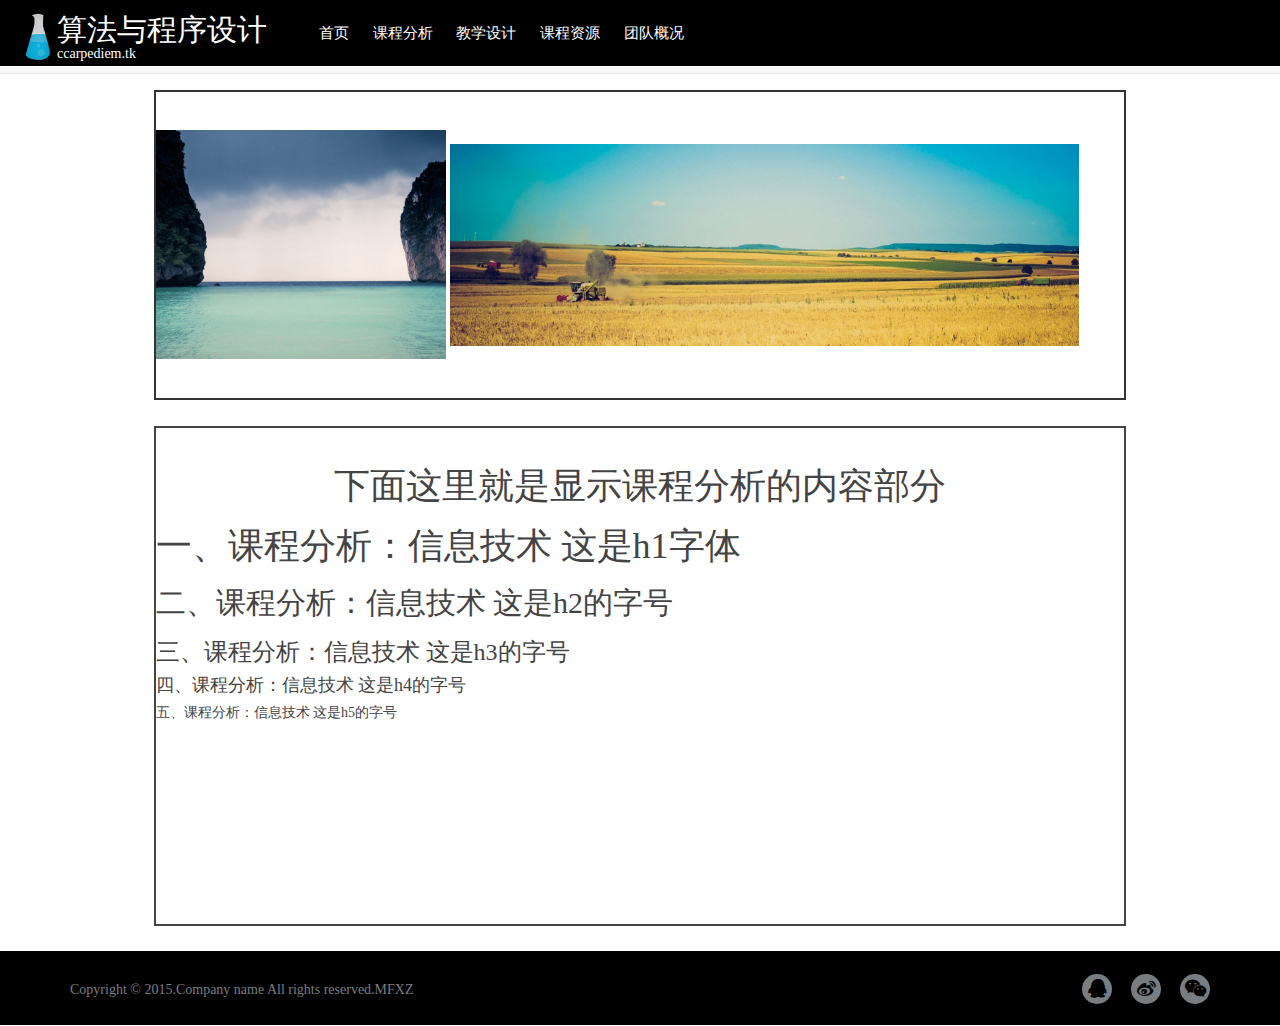
==== course_analysis.html @ 350f5d8d "version 1.2 by seve7en 5.28 add three section,css and js" ====
<!DOCTYPE html>
<html lang="en">
<head>
	<meta charset="UTF-8">
	<meta name="viewport" content="width=device-width, initial-scale=1.0">
    <title>课程分析_满分小组</title>
    <meta name="description" content="" />
    <meta name="author" content="templatemo">
    <!-- Favicon-->
    <link rel="shortcut icon" href="./favicon.png" />		
    <!-- Bootstrap -->
    <link href="css/bootstrap.min.css" rel="stylesheet">
    <!-- Camera -->
    <link href="css/camera.css" rel="stylesheet">
    <!-- Template  -->
    <link href="css/templatemo_style.css" rel="stylesheet">

    <link rel="stylesheet" type="text/css" href="css/alledit.css">

    <link rel="stylesheet" href="font-awesome-4.5.0/css/font-awesome.min.css">
</head>
<body style="width: auto">
    <nav class="navbar navbar-default navbar-fixed-top index_navbar">
    <div id="templatemo_banner_top" class="container_wapper">
        <div class="container">
            <div class="row">
                <div class="col-md-8 index_navbar_logo">
                    <img class="index_navbar_logo_img" src="images/templatemo_logo.png" alt="logo" />
                </div>

                <div class="col-md-8 index_navbar_title">
                    <h2>算法与程序设计</h2>
                    <h5>ccarpediem.tk</h5>
                </div>

                <div onclick=changepage("index.html") class="col-md-8 navbar_section navbar_section_first">   
                    <h4>首页</h4>
                </div>

                <div onclick=changepage("course_analysis.html") class="col-md-8 navbar_section">
                    <h4>课程分析</h4>
                </div>

                <div onclick=changepage("instruction_design.html") class="col-md-8 navbar_section">
                    <h4>教学设计</h4>
                </div>

                <div onclick=changepage("course_resource.html") class="col-md-8 navbar_section">
                    <h4>课程资源</h4>
                </div>

                <div onclick=changepage("course_analysis.html") class="col-md-8 navbar_section">
                    <h4>团队概况</h4>
                </div>

            </div>
        </div>
    </div>
    </nav>

    <div class="course_a_header" style="width:auto;height:auto;margin:7% 12% 2%;border:2px solid">
    	<img src="images/event_03.jpg" style="width:30% ;margin:4% 0">
    	<img src="images/banner_slide_03.jpg" style="width:65%; margin:4% 0">
    </div>

    <div class="course_a_content" style="width:auto;color:#444444;height:500px;margin:2% 12%;border:2px solid">
    	<h1 style="padding-top:2%;text-align:center">下面这里就是显示课程分析的内容部分</h1>
    	<p><h1>一、课程分析：信息技术 这是h1字体</h1></p>
    	<p><h2>二、课程分析：信息技术 这是h2的字号</h2></p>
    	<p><h3>三、课程分析：信息技术 这是h3的字号</h3></p>
    	<p><h4>四、课程分析：信息技术 这是h4的字号</h4></p>
    	<p><h5>五、课程分析：信息技术 这是h5的字号</h5></p>

    </div>


<!--footer-->
    <div id="templatemo_footer" class="container_wapper templatemo_footer_edit">
        <div class="container" style="height: 75px">
            <div class="row" style="height: 75px">
                <div class="col-xs-12" style="height: 75px">
                    <p >Copyright &copy; 2015.Company name All rights reserved.MFXZ</p>
                    <i class="fa fa-wechat fa-lg" style=""></i>
                    <i class="fa fa-weibo fa-lg" style=""></i>
                    <i class="fa fa-qq fa-lg" style=""></i>
                </div>
            </div>
        </div>
    </div>









	<script src="js/jquery.min.js"></script>
    <script src="js/bootstrap.min.js"></script>
    <script src="js/jquery.easing.1.3.js"></script>
    <script src="js/jquery.mobile.customized.min.js"></script>
    <script src="js/camera.min.js"></script>
    <script src="js/jquery.singlePageNav.min.js"></script>
    <script src="js/templatemo_script.js"></script>	
    <script src="js/function.js"></script>
</body>
</html>
---- css/camera.css ----
/**************************
*
*	GENERAL
*
**************************/
.camera_wrap a, .camera_wrap img, 
.camera_wrap ol, .camera_wrap ul, .camera_wrap li,
.camera_wrap table, .camera_wrap tbody, .camera_wrap tfoot, .camera_wrap thead, .camera_wrap tr, .camera_wrap th, .camera_wrap td
.camera_thumbs_wrap a, .camera_thumbs_wrap img, 
.camera_thumbs_wrap ol, .camera_thumbs_wrap ul, .camera_thumbs_wrap li,
.camera_thumbs_wrap table, .camera_thumbs_wrap tbody, .camera_thumbs_wrap tfoot, .camera_thumbs_wrap thead, .camera_thumbs_wrap tr, .camera_thumbs_wrap th, .camera_thumbs_wrap td {
	background: none;
	border: 0;
	font: inherit;
	font-size: 100%;
	margin: 0;
	padding: 0;
	vertical-align: baseline;
	list-style: none
}
.camera_wrap {
	display: none;
	float: left;
	position: relative;
	z-index: 0;
}
.camera_wrap img {
	max-width: none!important;
}
.camera_fakehover {
	height: 100%;
	min-height: 60px;
	position: relative;
	width: 100%;
	z-index: 1;
}
.camera_wrap {
	width: 100%;
}
.camera_src {
	display: none;
}
.cameraCont, .cameraContents {
	height: 100%;
	position: relative;
	width: 100%;
	z-index: 1;
}
.cameraSlide {
	bottom: 0;
	left: 0;
	position: absolute;
	right: 0;
	top: 0;
	width: 100%;
}
.cameraContent {
	bottom: 0;
	display: none;
	left: 0;
	position: absolute;
	right: 0;
	top: 0;
	width: 100%;
}
.camera_target {
	bottom: 0;
	height: 100%;
	left: 0;
	overflow: hidden;
	position: absolute;
	right: 0;
	text-align: left;
	top: 0;
	width: 100%;
	z-index: 0;
}
.camera_overlayer {
	bottom: 0;
	height: 100%;
	left: 0;
	overflow: hidden;
	position: absolute;
	right: 0;
	top: 0;
	width: 100%;
	z-index: 0;
}
.camera_target_content {
	bottom: 0;
	left: 0;
	overflow: hidden;
	position: absolute;
	right: 0;
	top: 0;
	z-index: 2;
}
.camera_target_content .camera_link {
    background: url(../images/blank.gif);
	display: block;
	height: 100%;
	text-decoration: none;
}
.camera_loader {
    background: #fff url(../images/camera-loader.gif) no-repeat center;
	background: rgba(255, 255, 255, 0.9) url(../images/camera-loader.gif) no-repeat center;
	border: 1px solid #ffffff;
	-webkit-border-radius: 18px;
	-moz-border-radius: 18px;
	border-radius: 18px;
	height: 36px;
	left: 50%;
	overflow: hidden;
	position: absolute;
	margin: -18px 0 0 -18px;
	top: 50%;
	width: 36px;
	z-index: 3;
}
.camera_bar {
	bottom: 0;
	left: 0;
	overflow: hidden;
	position: absolute;
	right: 0;
	top: 0;
	z-index: 3;
}
.camera_thumbs_wrap.camera_left .camera_bar, .camera_thumbs_wrap.camera_right .camera_bar {
	height: 100%;
	position: absolute;
	width: auto;
}
.camera_thumbs_wrap.camera_bottom .camera_bar, .camera_thumbs_wrap.camera_top .camera_bar {
	height: auto;
	position: absolute;
	width: 100%;
}
.camera_nav_cont {
	height: 65px;
	overflow: hidden;
	position: absolute;
	right: 9px;
	top: 15px;
	width: 120px;
	z-index: 4;
}
.camera_caption {
	bottom: 0;
	display: block;
	position: absolute;
	width: 100%;
}
.camera_caption > div {
	padding: 10px 20px;
}
.camerarelative {
	overflow: hidden;
	position: relative;
}
.imgFake {
	cursor: pointer;
}
.camera_prevThumbs {
	bottom: 4px;
	cursor: pointer;
	left: 0;
	position: absolute;
	top: 4px;
	visibility: hidden;
	width: 30px;
	z-index: 10;
}
.camera_prevThumbs div {
	background: url(../images/camera_skins.png) no-repeat -160px 0;
	display: block;
	height: 40px;
	margin-top: -20px;
	position: absolute;
	top: 50%;
	width: 30px;
}
.camera_nextThumbs {
	bottom: 4px;
	cursor: pointer;
	position: absolute;
	right: 0;
	top: 4px;
	visibility: hidden;
	width: 30px;
	z-index: 10;
}
.camera_nextThumbs div {
	background: url(../images/camera_skins.png) no-repeat -190px 0;
	display: block;
	height: 40px;
	margin-top: -20px;
	position: absolute;
	top: 50%;
	width: 30px;
}
.camera_command_wrap .hideNav {
	display: none;
}
.camera_command_wrap {
	left: 0;
	position: relative;
	right:0;
	z-index: 4;
}
.camera_wrap .camera_pag .camera_pag_ul {
	list-style: none;
	margin: 0;
	padding: 0;
	text-align: right;
}
.camera_wrap .camera_pag .camera_pag_ul li {
	-webkit-border-radius: 8px;
	-moz-border-radius: 8px;
	border-radius: 8px;
	cursor: pointer;
	display: inline-block;
	height: 16px;
	margin: 20px 5px;
	position: relative;
	text-align: left;
	text-indent: -9999px;
	width: 16px;
}
.camera_commands_emboss .camera_pag .camera_pag_ul li {
	-moz-box-shadow:
		0px 1px 0px rgba(255,255,255,1),
		inset 0px 1px 1px rgba(0,0,0,0.2);
	-webkit-box-shadow:
		0px 1px 0px rgba(255,255,255,1),
		inset 0px 1px 1px rgba(0,0,0,0.2);
	box-shadow:
		0px 1px 0px rgba(255,255,255,1),
		inset 0px 1px 1px rgba(0,0,0,0.2);
}
.camera_wrap .camera_pag .camera_pag_ul li > span {
	-webkit-border-radius: 5px;
	-moz-border-radius: 5px;
	border-radius: 5px;
	height: 8px;
	left: 4px;
	overflow: hidden;
	position: absolute;
	top: 4px;
	width: 8px;
}
.camera_commands_emboss .camera_pag .camera_pag_ul li:hover > span {
	-moz-box-shadow:
		0px 1px 0px rgba(255,255,255,1),
		inset 0px 1px 1px rgba(0,0,0,0.2);
	-webkit-box-shadow:
		0px 1px 0px rgba(255,255,255,1),
		inset 0px 1px 1px rgba(0,0,0,0.2);
	box-shadow:
		0px 1px 0px rgba(255,255,255,1),
		inset 0px 1px 1px rgba(0,0,0,0.2);
}
.camera_wrap .camera_pag .camera_pag_ul li.cameracurrent > span {
	-moz-box-shadow: 0;
	-webkit-box-shadow: 0;
	box-shadow: 0;
}
.camera_pag_ul li img {
	display: none;
	position: absolute;
}
.camera_pag_ul .thumb_arrow {
    border-left: 4px solid transparent;
    border-right: 4px solid transparent;
    border-top: 4px solid;
	top: 0;
	left: 50%;
	margin-left: -4px;
	position: absolute;
}
.camera_prev, .camera_next, .camera_commands {
	cursor: pointer;
	height: 40px;
	margin-top: -20px;
	position: absolute;
	top: 50%;
	width: 40px;
	z-index: 2;
}
.camera_prev {
	left: 0;
}
.camera_prev > span {
	background: url(../images/camera_skins.png) no-repeat 0 0;
	display: block;
	height: 40px;
	width: 40px;
}
.camera_next {
	right: 0;
}
.camera_next > span {
	background: url(../images/camera_skins.png) no-repeat -40px 0;
	display: block;
	height: 40px;
	width: 40px;
}
.camera_commands {
	right: 41px;
}
.camera_commands > .camera_play {
	background: url(../images/camera_skins.png) no-repeat -80px 0;
	height: 40px;
	width: 40px;
}
.camera_commands > .camera_stop {
	background: url(../images/camera_skins.png) no-repeat -120px 0;
	display: block;
	height: 40px;
	width: 40px;
}
.camera_wrap .camera_pag .camera_pag_ul li {
	-webkit-border-radius: 8px;
	-moz-border-radius: 8px;
	border-radius: 8px;
	cursor: pointer;
	display: inline-block;
	height: 16px;
	margin: 20px 5px;
	position: relative;
	text-indent: -9999px;
	width: 16px;
}
.camera_thumbs_cont {
	-webkit-border-bottom-right-radius: 4px;
	-webkit-border-bottom-left-radius: 4px;
	-moz-border-radius-bottomright: 4px;
	-moz-border-radius-bottomleft: 4px;
	border-bottom-right-radius: 4px;
	border-bottom-left-radius: 4px;
	overflow: hidden;
	position: relative;
	width: 100%;
}
.camera_commands_emboss .camera_thumbs_cont {
	-moz-box-shadow:
		0px 1px 0px rgba(255,255,255,1),
		inset 0px 1px 1px rgba(0,0,0,0.2);
	-webkit-box-shadow:
		0px 1px 0px rgba(255,255,255,1),
		inset 0px 1px 1px rgba(0,0,0,0.2);
	box-shadow:
		0px 1px 0px rgba(255,255,255,1),
		inset 0px 1px 1px rgba(0,0,0,0.2);
}
.camera_thumbs_cont > div {
	float: left;
	width: 100%;
}
.camera_thumbs_cont ul {
	overflow: hidden;
	padding: 3px 4px 8px;
	position: relative;
	text-align: center;
}
.camera_thumbs_cont ul li {
	display: inline;
	padding: 0 4px;
}
.camera_thumbs_cont ul li > img {
	border: 1px solid;
	cursor: pointer;
	margin-top: 5px;
	vertical-align:bottom;
}
.camera_clear {
	display: block;
	clear: both;
}
.showIt {
	display: none;
}
.camera_clear {
	clear: both;
	display: block;
	height: 1px;
	margin: -1px 0 25px;
	position: relative;
}
/**************************
*
*	COLORS & SKINS
*
**************************/
.pattern_1 .camera_overlayer {
	background: url(../images/patterns/overlay1.png) repeat;
}
.pattern_2 .camera_overlayer {
	background: url(../images/patterns/overlay2.png) repeat;
}
.pattern_3 .camera_overlayer {
	background: url(../images/patterns/overlay3.png) repeat;
}
.pattern_4 .camera_overlayer {
	background: url(../images/patterns/overlay4.png) repeat;
}
.pattern_5 .camera_overlayer {
	background: url(../images/patterns/overlay5.png) repeat;
}
.pattern_6 .camera_overlayer {
	background: url(../images/patterns/overlay6.png) repeat;
}
.pattern_7 .camera_overlayer {
	background: url(../images/patterns/overlay7.png) repeat;
}
.pattern_8 .camera_overlayer {
	background: url(../images/patterns/overlay8.png) repeat;
}
.pattern_9 .camera_overlayer {
	background: url(../images/patterns/overlay9.png) repeat;
}
.pattern_10 .camera_overlayer {
	background: url(../images/patterns/overlay10.png) repeat;
}
.camera_caption {
	color: #fff;
}
.camera_caption > div {
	background: #000;
	background: rgba(0, 0, 0, 0.8);
}
.camera_wrap .camera_pag .camera_pag_ul li {
	background: #b7b7b7;
}
.camera_wrap .camera_pag .camera_pag_ul li:hover > span {
	background: #b7b7b7;
}
.camera_wrap .camera_pag .camera_pag_ul li.cameracurrent > span {
	background: #434648;
}
.camera_pag_ul li img {
	border: 4px solid #e6e6e6;
	-moz-box-shadow: 0px 3px 6px rgba(0,0,0,.5);
	-webkit-box-shadow: 0px 3px 6px rgba(0,0,0,.5);
	box-shadow: 0px 3px 6px rgba(0,0,0,.5);
}
.camera_pag_ul .thumb_arrow {
    border-top-color: #e6e6e6;
}
.camera_prevThumbs, .camera_nextThumbs, .camera_prev, .camera_next, .camera_commands, .camera_thumbs_cont {
	background: #d8d8d8;
	background: rgba(216, 216, 216, 0.85);
}
.camera_wrap .camera_pag .camera_pag_ul li {
	background: #b7b7b7;
}
.camera_thumbs_cont ul li > img {
	border-color: 1px solid #000;
}
/*AMBER SKIN*/
.camera_amber_skin .camera_prevThumbs div {
	background-position: -160px -160px;
}
.camera_amber_skin .camera_nextThumbs div {
	background-position: -190px -160px;
}
.camera_amber_skin .camera_prev > span {
	background-position: 0 -160px;
}
.camera_amber_skin .camera_next > span {
	background-position: -40px -160px;
}
.camera_amber_skin .camera_commands > .camera_play {
	background-position: -80px -160px;
}
.camera_amber_skin .camera_commands > .camera_stop {
	background-position: -120px -160px;
}
/*ASH SKIN*/
.camera_ash_skin .camera_prevThumbs div {
	background-position: -160px -200px;
}
.camera_ash_skin .camera_nextThumbs div {
	background-position: -190px -200px;
}
.camera_ash_skin .camera_prev > span {
	background-position: 0 -200px;
}
.camera_ash_skin .camera_next > span {
	background-position: -40px -200px;
}
.camera_ash_skin .camera_commands > .camera_play {
	background-position: -80px -200px;
}
.camera_ash_skin .camera_commands > .camera_stop {
	background-position: -120px -200px;
}
/*AZURE SKIN*/
.camera_azure_skin .camera_prevThumbs div {
	background-position: -160px -240px;
}
.camera_azure_skin .camera_nextThumbs div {
	background-position: -190px -240px;
}
.camera_azure_skin .camera_prev > span {
	background-position: 0 -240px;
}
.camera_azure_skin .camera_next > span {
	background-position: -40px -240px;
}
.camera_azure_skin .camera_commands > .camera_play {
	background-position: -80px -240px;
}
.camera_azure_skin .camera_commands > .camera_stop {
	background-position: -120px -240px;
}
/*BEIGE SKIN*/
.camera_beige_skin .camera_prevThumbs div {
	background-position: -160px -120px;
}
.camera_beige_skin .camera_nextThumbs div {
	background-position: -190px -120px;
}
.camera_beige_skin .camera_prev > span {
	background-position: 0 -120px;
}
.camera_beige_skin .camera_next > span {
	background-position: -40px -120px;
}
.camera_beige_skin .camera_commands > .camera_play {
	background-position: -80px -120px;
}
.camera_beige_skin .camera_commands > .camera_stop {
	background-position: -120px -120px;
}
/*BLACK SKIN*/
.camera_black_skin .camera_prevThumbs div {
	background-position: -160px -40px;
}
.camera_black_skin .camera_nextThumbs div {
	background-position: -190px -40px;
}
.camera_black_skin .camera_prev > span {
	background-position: 0 -40px;
}
.camera_black_skin .camera_next > span {
	background-position: -40px -40px;
}
.camera_black_skin .camera_commands > .camera_play {
	background-position: -80px -40px;
}
.camera_black_skin .camera_commands > .camera_stop {
	background-position: -120px -40px;
}
/*BLUE SKIN*/
.camera_blue_skin .camera_prevThumbs div {
	background-position: -160px -280px;
}
.camera_blue_skin .camera_nextThumbs div {
	background-position: -190px -280px;
}
.camera_blue_skin .camera_prev > span {
	background-position: 0 -280px;
}
.camera_blue_skin .camera_next > span {
	background-position: -40px -280px;
}
.camera_blue_skin .camera_commands > .camera_play {
	background-position: -80px -280px;
}
.camera_blue_skin .camera_commands > .camera_stop {
	background-position: -120px -280px;
}
/*BROWN SKIN*/
.camera_brown_skin .camera_prevThumbs div {
	background-position: -160px -320px;
}
.camera_brown_skin .camera_nextThumbs div {
	background-position: -190px -320px;
}
.camera_brown_skin .camera_prev > span {
	background-position: 0 -320px;
}
.camera_brown_skin .camera_next > span {
	background-position: -40px -320px;
}
.camera_brown_skin .camera_commands > .camera_play {
	background-position: -80px -320px;
}
.camera_brown_skin .camera_commands > .camera_stop {
	background-position: -120px -320px;
}
/*BURGUNDY SKIN*/
.camera_burgundy_skin .camera_prevThumbs div {
	background-position: -160px -360px;
}
.camera_burgundy_skin .camera_nextThumbs div {
	background-position: -190px -360px;
}
.camera_burgundy_skin .camera_prev > span {
	background-position: 0 -360px;
}
.camera_burgundy_skin .camera_next > span {
	background-position: -40px -360px;
}
.camera_burgundy_skin .camera_commands > .camera_play {
	background-position: -80px -360px;
}
.camera_burgundy_skin .camera_commands > .camera_stop {
	background-position: -120px -360px;
}
/*CHARCOAL SKIN*/
.camera_charcoal_skin .camera_prevThumbs div {
	background-position: -160px -400px;
}
.camera_charcoal_skin .camera_nextThumbs div {
	background-position: -190px -400px;
}
.camera_charcoal_skin .camera_prev > span {
	background-position: 0 -400px;
}
.camera_charcoal_skin .camera_next > span {
	background-position: -40px -400px;
}
.camera_charcoal_skin .camera_commands > .camera_play {
	background-position: -80px -400px;
}
.camera_charcoal_skin .camera_commands > .camera_stop {
	background-position: -120px -400px;
}
/*CHOCOLATE SKIN*/
.camera_chocolate_skin .camera_prevThumbs div {
	background-position: -160px -440px;
}
.camera_chocolate_skin .camera_nextThumbs div {
	background-position: -190px -440px;
}
.camera_chocolate_skin .camera_prev > span {
	background-position: 0 -440px;
}
.camera_chocolate_skin .camera_next > span {
	background-position: -40px -440px;
}
.camera_chocolate_skin .camera_commands > .camera_play {
	background-position: -80px -440px;
}
.camera_chocolate_skin .camera_commands > .camera_stop {
	background-position: -120px -440px	;
}
/*COFFEE SKIN*/
.camera_coffee_skin .camera_prevThumbs div {
	background-position: -160px -480px;
}
.camera_coffee_skin .camera_nextThumbs div {
	background-position: -190px -480px;
}
.camera_coffee_skin .camera_prev > span {
	background-position: 0 -480px;
}
.camera_coffee_skin .camera_next > span {
	background-position: -40px -480px;
}
.camera_coffee_skin .camera_commands > .camera_play {
	background-position: -80px -480px;
}
.camera_coffee_skin .camera_commands > .camera_stop {
	background-position: -120px -480px	;
}
/*CYAN SKIN*/
.camera_cyan_skin .camera_prevThumbs div {
	background-position: -160px -520px;
}
.camera_cyan_skin .camera_nextThumbs div {
	background-position: -190px -520px;
}
.camera_cyan_skin .camera_prev > span {
	background-position: 0 -520px;
}
.camera_cyan_skin .camera_next > span {
	background-position: -40px -520px;
}
.camera_cyan_skin .camera_commands > .camera_play {
	background-position: -80px -520px;
}
.camera_cyan_skin .camera_commands > .camera_stop {
	background-position: -120px -520px	;
}
/*FUCHSIA SKIN*/
.camera_fuchsia_skin .camera_prevThumbs div {
	background-position: -160px -560px;
}
.camera_fuchsia_skin .camera_nextThumbs div {
	background-position: -190px -560px;
}
.camera_fuchsia_skin .camera_prev > span {
	background-position: 0 -560px;
}
.camera_fuchsia_skin .camera_next > span {
	background-position: -40px -560px;
}
.camera_fuchsia_skin .camera_commands > .camera_play {
	background-position: -80px -560px;
}
.camera_fuchsia_skin .camera_commands > .camera_stop {
	background-position: -120px -560px	;
}
/*GOLD SKIN*/
.camera_gold_skin .camera_prevThumbs div {
	background-position: -160px -600px;
}
.camera_gold_skin .camera_nextThumbs div {
	background-position: -190px -600px;
}
.camera_gold_skin .camera_prev > span {
	background-position: 0 -600px;
}
.camera_gold_skin .camera_next > span {
	background-position: -40px -600px;
}
.camera_gold_skin .camera_commands > .camera_play {
	background-position: -80px -600px;
}
.camera_gold_skin .camera_commands > .camera_stop {
	background-position: -120px -600px	;
}
/*GREEN SKIN*/
.camera_green_skin .camera_prevThumbs div {
	background-position: -160px -640px;
}
.camera_green_skin .camera_nextThumbs div {
	background-position: -190px -640px;
}
.camera_green_skin .camera_prev > span {
	background-position: 0 -640px;
}
.camera_green_skin .camera_next > span {
	background-position: -40px -640px;
}
.camera_green_skin .camera_commands > .camera_play {
	background-position: -80px -640px;
}
.camera_green_skin .camera_commands > .camera_stop {
	background-position: -120px -640px	;
}
/*GREY SKIN*/
.camera_grey_skin .camera_prevThumbs div {
	background-position: -160px -680px;
}
.camera_grey_skin .camera_nextThumbs div {
	background-position: -190px -680px;
}
.camera_grey_skin .camera_prev > span {
	background-position: 0 -680px;
}
.camera_grey_skin .camera_next > span {
	background-position: -40px -680px;
}
.camera_grey_skin .camera_commands > .camera_play {
	background-position: -80px -680px;
}
.camera_grey_skin .camera_commands > .camera_stop {
	background-position: -120px -680px	;
}
/*INDIGO SKIN*/
.camera_indigo_skin .camera_prevThumbs div {
	background-position: -160px -720px;
}
.camera_indigo_skin .camera_nextThumbs div {
	background-position: -190px -720px;
}
.camera_indigo_skin .camera_prev > span {
	background-position: 0 -720px;
}
.camera_indigo_skin .camera_next > span {
	background-position: -40px -720px;
}
.camera_indigo_skin .camera_commands > .camera_play {
	background-position: -80px -720px;
}
.camera_indigo_skin .camera_commands > .camera_stop {
	background-position: -120px -720px	;
}
/*KHAKI SKIN*/
.camera_khaki_skin .camera_prevThumbs div {
	background-position: -160px -760px;
}
.camera_khaki_skin .camera_nextThumbs div {
	background-position: -190px -760px;
}
.camera_khaki_skin .camera_prev > span {
	background-position: 0 -760px;
}
.camera_khaki_skin .camera_next > span {
	background-position: -40px -760px;
}
.camera_khaki_skin .camera_commands > .camera_play {
	background-position: -80px -760px;
}
.camera_khaki_skin .camera_commands > .camera_stop {
	background-position: -120px -760px	;
}
/*LIME SKIN*/
.camera_lime_skin .camera_prevThumbs div {
	background-position: -160px -800px;
}
.camera_lime_skin .camera_nextThumbs div {
	background-position: -190px -800px;
}
.camera_lime_skin .camera_prev > span {
	background-position: 0 -800px;
}
.camera_lime_skin .camera_next > span {
	background-position: -40px -800px;
}
.camera_lime_skin .camera_commands > .camera_play {
	background-position: -80px -800px;
}
.camera_lime_skin .camera_commands > .camera_stop {
	background-position: -120px -800px	;
}
/*MAGENTA SKIN*/
.camera_magenta_skin .camera_prevThumbs div {
	background-position: -160px -840px;
}
.camera_magenta_skin .camera_nextThumbs div {
	background-position: -190px -840px;
}
.camera_magenta_skin .camera_prev > span {
	background-position: 0 -840px;
}
.camera_magenta_skin .camera_next > span {
	background-position: -40px -840px;
}
.camera_magenta_skin .camera_commands > .camera_play {
	background-position: -80px -840px;
}
.camera_magenta_skin .camera_commands > .camera_stop {
	background-position: -120px -840px	;
}
/*MAROON SKIN*/
.camera_maroon_skin .camera_prevThumbs div {
	background-position: -160px -880px;
}
.camera_maroon_skin .camera_nextThumbs div {
	background-position: -190px -880px;
}
.camera_maroon_skin .camera_prev > span {
	background-position: 0 -880px;
}
.camera_maroon_skin .camera_next > span {
	background-position: -40px -880px;
}
.camera_maroon_skin .camera_commands > .camera_play {
	background-position: -80px -880px;
}
.camera_maroon_skin .camera_commands > .camera_stop {
	background-position: -120px -880px	;
}
/*ORANGE SKIN*/
.camera_orange_skin .camera_prevThumbs div {
	background-position: -160px -920px;
}
.camera_orange_skin .camera_nextThumbs div {
	background-position: -190px -920px;
}
.camera_orange_skin .camera_prev > span {
	background-position: 0 -920px;
}
.camera_orange_skin .camera_next > span {
	background-position: -40px -920px;
}
.camera_orange_skin .camera_commands > .camera_play {
	background-position: -80px -920px;
}
.camera_orange_skin .camera_commands > .camera_stop {
	background-position: -120px -920px	;
}
/*OLIVE SKIN*/
.camera_olive_skin .camera_prevThumbs div {
	background-position: -160px -1080px;
}
.camera_olive_skin .camera_nextThumbs div {
	background-position: -190px -1080px;
}
.camera_olive_skin .camera_prev > span {
	background-position: 0 -1080px;
}
.camera_olive_skin .camera_next > span {
	background-position: -40px -1080px;
}
.camera_olive_skin .camera_commands > .camera_play {
	background-position: -80px -1080px;
}
.camera_olive_skin .camera_commands > .camera_stop {
	background-position: -120px -1080px	;
}
/*PINK SKIN*/
.camera_pink_skin .camera_prevThumbs div {
	background-position: -160px -960px;
}
.camera_pink_skin .camera_nextThumbs div {
	background-position: -190px -960px;
}
.camera_pink_skin .camera_prev > span {
	background-position: 0 -960px;
}
.camera_pink_skin .camera_next > span {
	background-position: -40px -960px;
}
.camera_pink_skin .camera_commands > .camera_play {
	background-position: -80px -960px;
}
.camera_pink_skin .camera_commands > .camera_stop {
	background-position: -120px -960px	;
}
/*PISTACHIO SKIN*/
.camera_pistachio_skin .camera_prevThumbs div {
	background-position: -160px -1040px;
}
.camera_pistachio_skin .camera_nextThumbs div {
	background-position: -190px -1040px;
}
.camera_pistachio_skin .camera_prev > span {
	background-position: 0 -1040px;
}
.camera_pistachio_skin .camera_next > span {
	background-position: -40px -1040px;
}
.camera_pistachio_skin .camera_commands > .camera_play {
	background-position: -80px -1040px;
}
.camera_pistachio_skin .camera_commands > .camera_stop {
	background-position: -120px -1040px	;
}
/*PINK SKIN*/
.camera_pink_skin .camera_prevThumbs div {
	background-position: -160px -80px;
}
.camera_pink_skin .camera_nextThumbs div {
	background-position: -190px -80px;
}
.camera_pink_skin .camera_prev > span {
	background-position: 0 -80px;
}
.camera_pink_skin .camera_next > span {
	background-position: -40px -80px;
}
.camera_pink_skin .camera_commands > .camera_play {
	background-position: -80px -80px;
}
.camera_pink_skin .camera_commands > .camera_stop {
	background-position: -120px -80px;
}
/*RED SKIN*/
.camera_red_skin .camera_prevThumbs div {
	background-position: -160px -1000px;
}
.camera_red_skin .camera_nextThumbs div {
	background-position: -190px -1000px;
}
.camera_red_skin .camera_prev > span {
	background-position: 0 -1000px;
}
.camera_red_skin .camera_next > span {
	background-position: -40px -1000px;
}
.camera_red_skin .camera_commands > .camera_play {
	background-position: -80px -1000px;
}
.camera_red_skin .camera_commands > .camera_stop {
	background-position: -120px -1000px	;
}
/*TANGERINE SKIN*/
.camera_tangerine_skin .camera_prevThumbs div {
	background-position: -160px -1120px;
}
.camera_tangerine_skin .camera_nextThumbs div {
	background-position: -190px -1120px;
}
.camera_tangerine_skin .camera_prev > span {
	background-position: 0 -1120px;
}
.camera_tangerine_skin .camera_next > span {
	background-position: -40px -1120px;
}
.camera_tangerine_skin .camera_commands > .camera_play {
	background-position: -80px -1120px;
}
.camera_tangerine_skin .camera_commands > .camera_stop {
	background-position: -120px -1120px	;
}
/*TURQUOISE SKIN*/
.camera_turquoise_skin .camera_prevThumbs div {
	background-position: -160px -1160px;
}
.camera_turquoise_skin .camera_nextThumbs div {
	background-position: -190px -1160px;
}
.camera_turquoise_skin .camera_prev > span {
	background-position: 0 -1160px;
}
.camera_turquoise_skin .camera_next > span {
	background-position: -40px -1160px;
}
.camera_turquoise_skin .camera_commands > .camera_play {
	background-position: -80px -1160px;
}
.camera_turquoise_skin .camera_commands > .camera_stop {
	background-position: -120px -1160px	;
}
/*VIOLET SKIN*/
.camera_violet_skin .camera_prevThumbs div {
	background-position: -160px -1200px;
}
.camera_violet_skin .camera_nextThumbs div {
	background-position: -190px -1200px;
}
.camera_violet_skin .camera_prev > span {
	background-position: 0 -1200px;
}
.camera_violet_skin .camera_next > span {
	background-position: -40px -1200px;
}
.camera_violet_skin .camera_commands > .camera_play {
	background-position: -80px -1200px;
}
.camera_violet_skin .camera_commands > .camera_stop {
	background-position: -120px -1200px	;
}
/*WHITE SKIN*/
.camera_white_skin .camera_prevThumbs div {
	background-position: -160px -80px;
}
.camera_white_skin .camera_nextThumbs div {
	background-position: -190px -80px;
}
.camera_white_skin .camera_prev > span {
	background-position: 0 -80px;
}
.camera_white_skin .camera_next > span {
	background-position: -40px -80px;
}
.camera_white_skin .camera_commands > .camera_play {
	background-position: -80px -80px;
}
.camera_white_skin .camera_commands > .camera_stop {
	background-position: -120px -80px;
}
/*YELLOW SKIN*/
.camera_yellow_skin .camera_prevThumbs div {
	background-position: -160px -1240px;
}
.camera_yellow_skin .camera_nextThumbs div {
	background-position: -190px -1240px;
}
.camera_yellow_skin .camera_prev > span {
	background-position: 0 -1240px;
}
.camera_yellow_skin .camera_next > span {
	background-position: -40px -1240px;
}
.camera_yellow_skin .camera_commands > .camera_play {
	background-position: -80px -1240px;
}
.camera_yellow_skin .camera_commands > .camera_stop {
	background-position: -120px -1240px	;
}
---- css/templatemo_style.css ----
body {
    font-family: Arial, Helvetica, sans-serif;
}

.templatemo_clear { clear: both; }

.container_wapper {
    width: 100%;
    background: #c0c0c0;
    border-bottom: 1px solid #fff;
}
.section_header  {
    height: 150px;
    background: url("../images/section-header.png") center center no-repeat;
}
.section_header  h1 {
    margin-top: 50px;
    text-align: center;
}

/* templatemo_mobile_menu_wap */

#templatemo_mobile_menu_wap {
    width: 50px;
    height: 44px;
    right: 0;
    top: 0;
    position: fixed;
    z-index: 1000;
    background: #35abd9;
}
#templatemo_mobile_menu_wap p#mobile_menu_btn {
    padding-top: 10px;
    font-size: 20px;
    text-align: right;
    width: 100%;
}
#templatemo_mobile_menu_wap p#mobile_menu_btn span {
    color: #fff;
}
#templatemo_mobile_menu_wap #mobile_menu {
    position: fixed;
    top: 0;
    right: 0;
    z-index: 1000;
    background:#e7eaef;
    margin-top: 44px;
    border-radius: 4px;
}
#templatemo_mobile_menu_wap .nav-stacked li a {
    color: #000;
}
#templatemo_mobile_menu_wap .nav-stacked li:hover a {
    background-color: #67cbf2;
    color: #000;
}
#templatemo_mobile_menu_wap .nav-stacked li a.focus {
    background-color: transparent;
}
/* templatemo_banner_top */
#templatemo_banner_top {
    background: #35abd9;
    height: auto;
}
#templatemo_banner_top p ,
#templatemo_banner_top a {
    font-size: 14px;
    line-height: 45px;
    color: #fff;
}
#templatemo_banner_top p.right {
    text-align: left;
}

/* templatemo_banner_logo */
#templatemo_banner_logo {
    background-color: #ffffff;
    background-image: url("../images/banner_logo_bg.jpg");
    height: 135px;
    margin-top: 50px;
}
#templatemo_banner_logo img {
	float: left;
}
#templatemo_banner_logo h1 a {
	float: left;
    font-size: 52px;
    color: #35abd9;
    text-align: left;
}
#templatemo_banner_logo h1 a:hover {
	text-decoration: none;
}
#templatemo_banner_logo span {
	clear: left;
    font-size: 16px;
    line-height: 14px;
    color: #000000;
    text-align: left;
	margin-left: 6px;
}

/* templatemo_banner_slide */
#templatemo_banner_slide {
    background: #ffffff;
    height: 600px;
}
#templatemo_banner_slide > div {
    height: 600px;
}
#templatemo_banner_slide .camera_caption {
    text-align: left;
    top: 0px;
}
#templatemo_banner_slide .camera_caption > div {
	background: rgba(0, 0, 0, 0.0);
}
#templatemo_banner_slide .camera_caption h1 ,
#templatemo_banner_slide .camera_caption p {
	color: #000;
	background-color: rgba(255,255,255,.7);
    line-height: 2em;
    padding: 20px;
    float: left;
    clear: both;
}
#templatemo_banner_slide .camera_caption h1 {
    font-size: 32px;
}
#templatemo_banner_slide .camera_caption p {
    font-size: 16px;
}

/* templatemo_main_menu */
#templatemo_main_menu {
    background: #e7eaef;
    border-bottom: 1px solid #d7dadd;
    z-index: 1500;
}
#templatemo_main_menu .nav-justified li {
    height: 105px;
}
#templatemo_main_menu .nav-justified li a {
    height: 105px;
    font-size: 24px;
    line-height: 75px;
    color: #000;
    margin-right:15px;
    margin-left:15px;
}
#templatemo_main_menu .nav-justified li a.current,
#templatemo_main_menu .nav-justified li a:hover {
    background: #35abd9 url("../images/menu_bg.jpg") center center;
    color: #fff;
}

/* templatemo_upcomming_event */
#templatemo_upcomming_event {
    margin-top: 67px;
    background: #ffffff;

    background-attachment: fixed;/*bg-pig follows move */
    background-image:url("../images/homepage.jpg");
    background-position: center top;
    background-size: cover;/*fugai*/

    overflow: hidden;
}
#templatemo_upcomming_event h1 {
    color: #444444;
}
#templatemo_upcomming_event p {
    text-align: center;
}
#templatemo_upcomming_event .event_box {
    margin-top: 70px;
    min-height: 425px;
    background: #eeeeee;
    box-shadow: inset 0px 0px 0px 1px rgba(210, 210, 210, 1);    
    position: relative;
}
#templatemo_upcomming_event .event_box ul {
    list-style: none;    
    padding: 25px 30px 15px 30px;    
    margin: 0;    
}
#templatemo_upcomming_event .event_box ul li {
    list-style: none;    
    padding: 10px 0 10px 0 ;    
    margin: 0;
    font-size: 14px;
    line-height: 30px;
    border-top: 1px solid #e2e2e2;
}
#templatemo_upcomming_event .event_box ul li:first-child {
    border-top: 0px ;
}
#templatemo_upcomming_event .event_box ul li span{
    padding-right: 15px;    
    color: #35abd9;
}
#templatemo_upcomming_event #prev_event_btn ,
#templatemo_upcomming_event #next_event_btn {
    margin-top: 60px;
    margin-bottom: 60px;
}
#templatemo_upcomming_event #prev_event_btn a  ,
#templatemo_upcomming_event #next_event_btn a {
    background: #eeeeee;
    width: 60px;
    height: 60px;
	padding: 12px;
    font-size: 28px;
    display: block;
    float: left;
    color: #0eb1dc;
}
#templatemo_upcomming_event #prev_event_btn a:hover ,
#templatemo_upcomming_event #next_event_btn a:hover {
    background: #e2e2e2;
}
#templatemo_upcomming_event #prev_event_btn a {
    float: right;
}
#templatemo_upcomming_event #next_event_btn a {
    float: left;
}

/* templatemo_pricing */
#templatemo_pricing {
    background: #3d444e;
    overflow: hidden;
}
#templatemo_pricing h1 {
    color: #ffffff;
}

#templatemo_pricing .pricing_icon_wapper {
    overflow: hidden;
}
#templatemo_pricing .pricing_icon_wapper p.cycle_icon {

}
#templatemo_pricing .pricing_icon_wapper p.cycle_icon span {
    width: 150px;
    height: 150px;
    display: block;
    border-radius: 75px;
    background: #e2e5ea;
    text-align: center;
	padding: 48px;
    font-size: 56px;
    color: #35abd9;
    margin-bottom: 30px;
    margin-right: auto;
    margin-left: auto;
}
.copyrights{text-indent:-9999px;height:0;line-height:0;font-size:0;overflow:hidden;}
#templatemo_pricing .pricing_icon_wapper h1 {
    text-align: center;
    font-size: 24px;
}

#templatemo_pricing .pricing_icon_wapper p {
    text-align: center;
    color: #fff;
}

#templatemo_pricing .price_table_box {
    background: #e7eaef;
    margin-top: 35px;
    margin-bottom: 60px;
    padding-bottom: 30px;
    position: relative;
}

#templatemo_pricing .price_table_box h1 {
    background: #35a9d8;
    margin: 0;
    width: 100%;
    min-height: 90px;
	padding: 30px 0px;
    text-align: center;
    font-size: 30px;
}

#templatemo_pricing .price_table_box ul {
    margin: 0;
    padding: 0 30px 25px 70px;
    list-style: none;
}

#templatemo_pricing .price_table_box ul li {
    margin: 0;
    padding: 25px 0 0 0;
}

#templatemo_pricing .price_table_box ul li span {
    margin: 0 10px 0 -30px;
}

#templatemo_pricing .price_table_box div {
    text-align: center;
    width: 200px;
    margin: auto;
}

#templatemo_pricing .price_table_box div:hover {
    background: #CCE5F5;
}

#templatemo_pricing .price_table_box div p a {
	display: block;
	border: 2px solid #35a9d8;
    font-size: 32px;
    color: #35a9d8; 
    width: 100%;
	padding: 12px 0px;
    text-decoration: none;
}

/* templatemo_blog */
#templatemo_blog {
    background: #ffffff;
    padding-bottom: 60px;
    overflow: hidden;
}
#templatemo_blog img {
    margin-bottom: 30px;
}
#templatemo_blog h1 {
    font-size: 30px;
}
#templatemo_blog .blog_text {
    margin-bottom: 30px;
}
#templatemo_blog .blog_text h1 {
    padding: 0;
    margin: 0;
}
#templatemo_blog .blog_text p {
    padding: 18px 0 0 0;
    margin: 0;
    font-size: 14px;
    line-height: 24px;
}

/* templatemo_contact */
#templatemo_contact {
    background: #f2f2f2;
    padding-bottom: 30px;
}
#templatemo_contact p {
    text-align: center;
}
#templatemo_contact form p {
    text-align: left;
    padding-top: 45px;
}
#templatemo_contact form textarea,
#templatemo_contact form input[type=text] {
    width: 100%;
    border: 2px solid #dbdbdb;
    padding: 10px;
}
#templatemo_contact form input[type=text] {
    height: 50px;
}
#templatemo_contact form textarea {
    height: 180px;
}
#templatemo_contact form textarea:focus,
#templatemo_contact form input[type=text]:focus {
    border: 2px solid #c1c1c1;
}
#templatemo_contact form button {
    width: 100%;
    border: 2px solid #008fc9;
	font-size: 20px;
	padding: 30px;
    background: #35a9d8;
    margin-top: 45px;
    margin-bottom: 25px;
    color: #fff;
}
#templatemo_contact form button:hover {
    background: #008fc9;
}
#templatemo_contact #templatemo_contact_map_wapper {
    width: 100%;
    height: 245px;
    float: left;
    margin-top: 20px;
    margin-bottom: 20px;
}
#templatemo_contact #templatemo_contact_map {
    width: 100%;
    height: 245px;
    position: absolute;
    left: 0;
    background: #b3e9ff;
}
#templatemo_footer {
    background: #000;
	padding: 0px 0px;
}
#templatemo_footer p {
    display: inline-block;
    width: 35%;
    margin-top: 2.5%;
    margin-bottom: 0;
    margin-left: 0px ;
    margin-right: 0px ;
    text-align: left;
    padding: 0;

    color:#787d82;
}

#templatemo_footer i {
    display:flex;
    justify-content:center;
    align-items:center;


    color: black;
    height: 40%;
    width: 2.6%;
    float: right;
    padding: 0;
    background-color:#787d82;
    margin-top: 2%;
    margin-left: 1.7%;
    border-radius: 60%;
}

#templatemo_footer a {
    text-decoration: underline;
    color: #333333;
}

/*  Extra small devices (phones, less than 768px)  */
@media (max-width: 768px ) { 
    #templatemo_banner_logo h1 {
        font-size: 46px;
        text-align: left;

    }
    #templatemo_banner_logo span {
        font-size: 14px;
        line-height: 20px;
        color: #000000;
        text-align: left;
    }
	#templatemo_pricing .pricing_icon_wapper {
		margin-bottom: 50px;
	}
    #templatemo_contact form button {
		width: 100%;
		padding: 15px;
    }
}
/*  Small devices (tablets, 768px and up)  */
@media (min-width: 768px ) { 

}
/*  Medium devices (desktops, 992px and up)  */
@media (min-width: 992px ) {
    #templatemo_banner_top p.right {
        text-align: right;
    }
    #templatemo_banner_top {
        height: 45px;
    }
}
/*  Large devices (large desktops, 1200px and up)  */
@media (min-width: 1200px ) {
}
---- css/alledit.css ----
html,body{
	font-family: "Microsoft YaHei" !important;
}/*全局的微软雅黑字体*/

	


/*navbar*/

.index_navbar .container {
	margin-left: 0px;/*nav的左边距*/
	padding-left: 0px;/*nav的内容左边距*/
}

#templatemo_banner_top{
	height: 67px;/*nav的上边距*/
	background-color: black;/*nav的背景颜色*/
}

/*navbar_logo*/
.index_navbar_logo{
	margin-left: 35px;
	padding: 0px;
	width: auto;
	height: auto;
	display: inline-block;
}

	.index_navbar_logo_img{
		width: 35px;
	}

/*navbar_title*/
.index_navbar_title{
	color:white;
	margin-top: -5px;
	margin-bottom: 0px;
	margin-left:2px; 
	padding:0px;
	height: 67px;
	width: auto;
	display: inline-block;
}

	.index_navbar_title h2{
		margin-top: 0px;
		margin-bottom: 0px;
	}

	.index_navbar_title h5{
		margin-top: 0px;
		margin-bottom: 0px;
	}

	.index_navbar_title h2{
		margin-top: 18px;
	}

/*navbar_section*/
.navbar_section{
	padding:0 1%;
	width: auto;
	height: 65px;
	display: inline;
	transition:0.2s ease-out;
	-moz-transition:0.2s ease-out;
	-webkit-transition:0.2s ease-out; 
}	

.navbar_section_first{
	margin-left: 40px;
}

	.navbar_section h4{
		color:white;
		margin-top: 25px;
		font-size:15px;
	}

	.navbar_section:hover{
		background-color: #666666;
		cursor:pointer;/*将鼠标的手型变成手掌*/
	}
	
	.navbar_section:hover .line-top{
		width:15.8%;
		left:0.3%;
		background-color: #666666;
	}

	.navbar_section:hover .line-{
		background-color: #666666;
	}
/*navbar_end*/



/*templatemo_upcomming_event*/
#templatemo_upcomming_event{
	height: 900px;
}

.test1{
	background-color: #fff !important;
	background-image: none !important;
}




/*templatemo_footer*/
.templatemo_footer_edit{
	height: 75px;
}

#templatemo_footer i{
	transition:0.2s ease-out;
	-moz-transition:0.2s ease-out;
	-webkit-transition:0.2s ease-out;
}

#templatemo_footer i:hover{
	background-color: #fff;
}


.introduction{
	color: white;
	width:100%;
	height:100%;
	background-image:url("../images/cover_02.jpg");
	background-attachment:fixed;
	background-size:cover;
	overflow:hidden;
}

.introduction h1{
	text-align: center;
	padding-top:3%;
}

.introduction img{
	width:16%;
	height:300px;
	background-color:white;
	border:2px solid;
	border-radius:50%;
	margin-left:16%;
	margin-top:6%;
	margin-bottom:8%;
}

	.introduction img:first-child{
		margin-left:10%;
	}




/*index-classmate*/
.index-classmate{
	height:430px;
	width:100%;
}
	
	.index-main{
		height:100%;
		width:90%;
		margin: 0 100px;

	}

		.scroll_div{
			height:100%;
			width:100%;
			text-align: center;
		}

			.pic-content{
				height: 370px;
				width:100%;
			}

			.user-head img{
				height:64px;
				width:64px;
				border:2px solid #949799;
				border-radius:50%;
				display: inline-block;
				margin-top:48px;

				text-align: center;
				vertical-align:middle;

			}

			.user-head h3{
				color:#07111b;
				font-size:18px;
				line-height:36px;
				font-weight:400;
				margin-top:20px;
			}

			.user-head p{
				color:#93999f;
				line-height:36px;
				font-size:14px;
			}

				.pic-content-all{
					height: 370;
					width:100%;
				}




			.pic-btn{
				height:5%;
				width:10%;
				margin: 0 45%;
				overflow: hidden;
				text-align: center;
			}

				.pic-btn div{
					display:inline-block;
					margin:5% 2%;
					border-radius:25px;
					width:6%;
					height:50%;
					background-color: #d5d8db
				}



/*instruction_design*/
.id_select_course h5{
	padding: 0.3% 0.3%;
	margin: 0.8% 1%;
	transition:0.2s ease-out;
	-moz-transition:0.2s ease-out;
	-webkit-transition:0.2s ease-out; 

}

.id_select_course h5:hover{
	background-color:red;
}
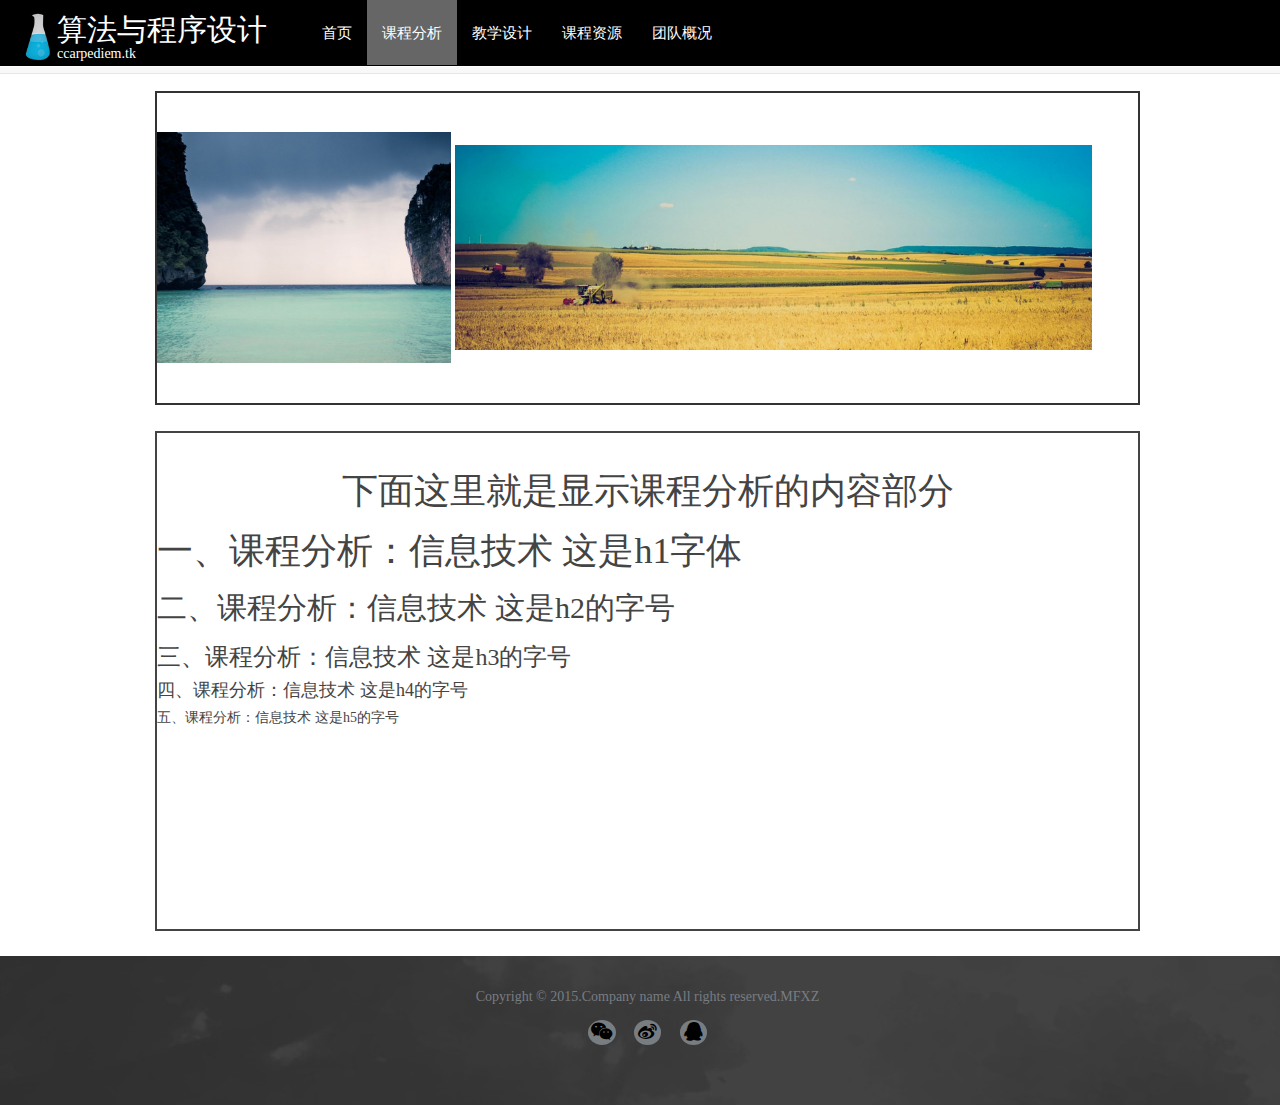
==== commit 5961c944: "version 1.3 by seve7en 5.30" ====
--- a/course_analysis.html
+++ b/course_analysis.html
@@ -19,7 +19,7 @@
 
     <link rel="stylesheet" href="font-awesome-4.5.0/css/font-awesome.min.css">
 </head>
-<body style="width: auto">
+<body style="width:auto;margin-right: -15px;margin-bottom:-15px">
     <nav class="navbar navbar-default navbar-fixed-top index_navbar">
     <div id="templatemo_banner_top" class="container_wapper">
         <div class="container">
@@ -33,25 +33,25 @@
                     <h5>ccarpediem.tk</h5>
                 </div>
 
-                <div onclick=changepage("index.html") class="col-md-8 navbar_section navbar_section_first">   
+                <a href="index.html" id="test" class="col-md-8 navbar_section navbar_section_first navbar_section_hide" onclick="test()">   
                     <h4>首页</h4>
-                </div>
+                </a>
 
-                <div onclick=changepage("course_analysis.html") class="col-md-8 navbar_section">
+                <a href="course_analysis.html" id="test" class="col-md-8 navbar_section navbar_section_show" onclick="test()">
                     <h4>课程分析</h4>
-                </div>
+                </a>
 
-                <div onclick=changepage("instruction_design.html") class="col-md-8 navbar_section">
+                <a href="instruction_design.html" id="test" class="col-md-8 navbar_section navbar_section_hide" onclick="test()">
                     <h4>教学设计</h4>
-                </div>
+                </a>
 
-                <div onclick=changepage("course_resource.html") class="col-md-8 navbar_section">
+                <a href="course_resource.html" id="test" class="col-md-8 navbar_section navbar_section_hide" onclick="test()">
                     <h4>课程资源</h4>
-                </div>
+                </a>
 
-                <div onclick=changepage("course_analysis.html") class="col-md-8 navbar_section">
+                <a class="col-md-8 navbar_section navbar_section_hide">
                     <h4>团队概况</h4>
-                </div>
+                </a>
 
             </div>
         </div>
@@ -75,26 +75,20 @@
 
 
 <!--footer-->
-    <div id="templatemo_footer" class="container_wapper templatemo_footer_edit">
-        <div class="container" style="height: 75px">
-            <div class="row" style="height: 75px">
-                <div class="col-xs-12" style="height: 75px">
-                    <p >Copyright &copy; 2015.Company name All rights reserved.MFXZ</p>
-                    <i class="fa fa-wechat fa-lg" style=""></i>
-                    <i class="fa fa-weibo fa-lg" style=""></i>
-                    <i class="fa fa-qq fa-lg" style=""></i>
+    <div id="templatemo_footer" class="container_wapper templatemo_footer_edit" style="width:100%">
+        <div class="container" style="height: 150px;width:100%">
+            <div class="row" style="height: 150px;width:100%;margin:0">
+                <div class="col-xs-12" style="height: 150px;width:100%">
+                    <p style="height:150px;width:100%">Copyright &copy; 2015.Company name All rights reserved.MFXZ
+                    <br>
+                    <i class="fa fa-wechat fa-lg fa_special"></i>
+                    <i class="fa fa-weibo fa-lg fa_btw"></i>
+                    <i class="fa fa-qq fa-lg"></i>
+                    </p>
                 </div>
             </div>
         </div>
     </div>
-
-
-
-
-
-
-
-
 
 	<script src="js/jquery.min.js"></script>
     <script src="js/bootstrap.min.js"></script>
--- a/css/templatemo_style.css
+++ b/css/templatemo_style.css
@@ -64,15 +64,34 @@
     background: #35abd9;
     height: auto;
 }
-#templatemo_banner_top p ,
 #templatemo_banner_top a {
-    font-size: 14px;
-    line-height: 45px;
+    display: inline-block;
+    text-decoration: none;
     color: #fff;
-}
-#templatemo_banner_top p.right {
-    text-align: left;
-}
+    width: auto;
+    height: 0px;
+    display: inline-block;
+    transition:0.5s ease-out;
+    -moz-transition:0.5s ease-out;
+    -webkit-transition:0.5s ease-out; 
+}
+
+#templatemo_banner_top h4{
+    font-size:15px !important;
+    padding-top:15px;
+    padding-bottom:15px;
+}
+   
+
+
+#templatemo_banner_top a:hover{
+    background-color: #666666;
+    cursor:pointer;/*将鼠标的手型变成手掌*/
+    height: 65px;
+}
+
+
+
 
 /* templatemo_banner_logo */
 #templatemo_banner_logo {
@@ -82,24 +101,24 @@
     margin-top: 50px;
 }
 #templatemo_banner_logo img {
-	float: left;
+    float: left;
 }
 #templatemo_banner_logo h1 a {
-	float: left;
+    float: left;
     font-size: 52px;
     color: #35abd9;
     text-align: left;
 }
 #templatemo_banner_logo h1 a:hover {
-	text-decoration: none;
+    text-decoration: none;
 }
 #templatemo_banner_logo span {
-	clear: left;
+    clear: left;
     font-size: 16px;
     line-height: 14px;
     color: #000000;
     text-align: left;
-	margin-left: 6px;
+    margin-left: 6px;
 }
 
 /* templatemo_banner_slide */
@@ -115,12 +134,12 @@
     top: 0px;
 }
 #templatemo_banner_slide .camera_caption > div {
-	background: rgba(0, 0, 0, 0.0);
+    background: rgba(0, 0, 0, 0.0);
 }
 #templatemo_banner_slide .camera_caption h1 ,
 #templatemo_banner_slide .camera_caption p {
-	color: #000;
-	background-color: rgba(255,255,255,.7);
+    color: #000;
+    background-color: rgba(255,255,255,.7);
     line-height: 2em;
     padding: 20px;
     float: left;
@@ -211,7 +230,7 @@
     background: #eeeeee;
     width: 60px;
     height: 60px;
-	padding: 12px;
+    padding: 12px;
     font-size: 28px;
     display: block;
     float: left;
@@ -250,7 +269,7 @@
     border-radius: 75px;
     background: #e2e5ea;
     text-align: center;
-	padding: 48px;
+    padding: 48px;
     font-size: 56px;
     color: #35abd9;
     margin-bottom: 30px;
@@ -281,7 +300,7 @@
     margin: 0;
     width: 100%;
     min-height: 90px;
-	padding: 30px 0px;
+    padding: 30px 0px;
     text-align: center;
     font-size: 30px;
 }
@@ -312,12 +331,12 @@
 }
 
 #templatemo_pricing .price_table_box div p a {
-	display: block;
-	border: 2px solid #35a9d8;
+    display: block;
+    border: 2px solid #35a9d8;
     font-size: 32px;
     color: #35a9d8; 
     width: 100%;
-	padding: 12px 0px;
+    padding: 12px 0px;
     text-decoration: none;
 }
 
@@ -378,8 +397,8 @@
 #templatemo_contact form button {
     width: 100%;
     border: 2px solid #008fc9;
-	font-size: 20px;
-	padding: 30px;
+    font-size: 20px;
+    padding: 30px;
     background: #35a9d8;
     margin-top: 45px;
     margin-bottom: 25px;
@@ -403,37 +422,41 @@
     background: #b3e9ff;
 }
 #templatemo_footer {
-    background: #000;
-	padding: 0px 0px;
+    text-align:center;
+    background-image:url("../images/footer.jpg");
+    padding: 0px 0px;
 }
 #templatemo_footer p {
     display: inline-block;
     width: 35%;
-    margin-top: 2.5%;
+    padding-top:2.5%;
     margin-bottom: 0;
     margin-left: 0px ;
     margin-right: 0px ;
-    text-align: left;
-    padding: 0;
+    text-align: center;
 
     color:#787d82;
 }
 
+
 #templatemo_footer i {
-    display:flex;
-    justify-content:center;
-    align-items:center;
-
-
+    display: inline-block;
+    text-align: center;
     color: black;
-    height: 40%;
-    width: 2.6%;
-    float: right;
-    padding: 0;
+    height: auto;
+    width: auto;
+    padding: 0.45% 0.35%;
     background-color:#787d82;
-    margin-top: 2%;
-    margin-left: 1.7%;
+    margin-top: 1%;
     border-radius: 60%;
+    transition:0.2s ease-out;
+    -moz-transition:0.2s ease-out;
+    -webkit-transition:0.2s ease-out;
+}
+
+
+#templatemo_footer i:hover{
+    background-color: #fff;
 }
 
 #templatemo_footer a {
@@ -454,12 +477,12 @@
         color: #000000;
         text-align: left;
     }
-	#templatemo_pricing .pricing_icon_wapper {
-		margin-bottom: 50px;
-	}
+    #templatemo_pricing .pricing_icon_wapper {
+        margin-bottom: 50px;
+    }
     #templatemo_contact form button {
-		width: 100%;
-		padding: 15px;
+        width: 100%;
+        padding: 15px;
     }
 }
 /*  Small devices (tablets, 768px and up)  */
--- a/css/alledit.css
+++ b/css/alledit.css
@@ -57,40 +57,23 @@
 	}
 
 /*navbar_section*/
-.navbar_section{
-	padding:0 1%;
-	width: auto;
-	height: 65px;
-	display: inline;
-	transition:0.2s ease-out;
-	-moz-transition:0.2s ease-out;
-	-webkit-transition:0.2s ease-out; 
-}	
+
 
 .navbar_section_first{
 	margin-left: 40px;
 }
 
-	.navbar_section h4{
-		color:white;
-		margin-top: 25px;
-		font-size:15px;
-	}
-
-	.navbar_section:hover{
-		background-color: #666666;
-		cursor:pointer;/*将鼠标的手型变成手掌*/
-	}
-	
-	.navbar_section:hover .line-top{
-		width:15.8%;
-		left:0.3%;
-		background-color: #666666;
-	}
-
-	.navbar_section:hover .line-{
-		background-color: #666666;
-	}
+.navbar_section_hide{
+	background-color: black;
+	height:65px;
+}
+
+.navbar_section_show{
+	background-color:#666666!important ;
+	height:65px !important;
+}
+
+
 /*navbar_end*/
 
 
@@ -110,17 +93,16 @@
 
 /*templatemo_footer*/
 .templatemo_footer_edit{
-	height: 75px;
-}
-
-#templatemo_footer i{
-	transition:0.2s ease-out;
-	-moz-transition:0.2s ease-out;
-	-webkit-transition:0.2s ease-out;
-}
-
-#templatemo_footer i:hover{
-	background-color: #fff;
+	height: 150px;
+}
+
+
+.fa_btw{
+	margin: 1% 1.2% 0 !important;
+}
+
+.fa_special{
+	padding:0.45% 0.28% !important;
 }
 
 
@@ -139,21 +121,19 @@
 	padding-top:3%;
 }
 
+.introduction div{
+	text-align:center;
+}
+
 .introduction img{
 	width:16%;
 	height:300px;
 	background-color:white;
 	border:2px solid;
 	border-radius:50%;
-	margin-left:16%;
-	margin-top:6%;
-	margin-bottom:8%;
-}
-
-	.introduction img:first-child{
-		margin-left:10%;
-	}
-
+	margin:6% 6% 8%;
+
+}
 
 
 
@@ -236,7 +216,10 @@
 
 
 /*instruction_design*/
-.id_select_course h5{
+.id_select_course a{
+
+	text-decoration: none;
+	color:black;
 	padding: 0.3% 0.3%;
 	margin: 0.8% 1%;
 	transition:0.2s ease-out;
@@ -245,9 +228,16 @@
 
 }
 
-.id_select_course h5:hover{
+
+
+
+.id_select_course a:hover{
 	background-color:red;
-}
+	cursor:pointer;/*将鼠标的手型变成手掌*/
+}
+
+
+
 
 
 
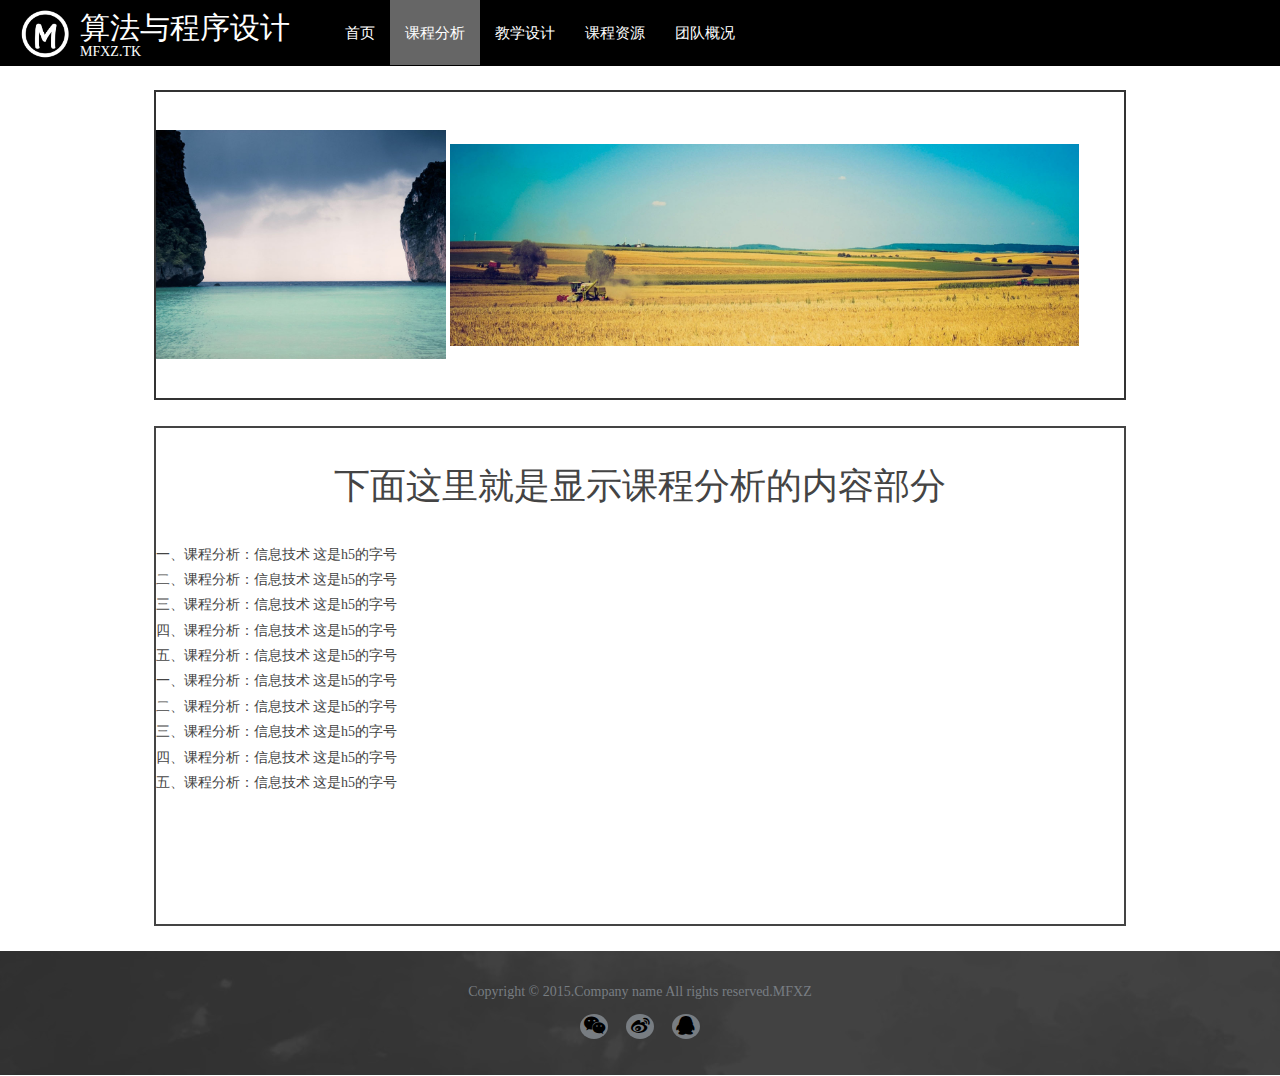
==== commit 45d97317: "version 1.5 by seve7en 6.4 a lot of" ====
--- a/course_analysis.html
+++ b/course_analysis.html
@@ -5,13 +5,9 @@
 	<meta name="viewport" content="width=device-width, initial-scale=1.0">
     <title>课程分析_满分小组</title>
     <meta name="description" content="" />
-    <meta name="author" content="templatemo">
-    <!-- Favicon-->
-    <link rel="shortcut icon" href="./favicon.png" />		
+    <meta name="author" content="templatemo">	
     <!-- Bootstrap -->
     <link href="css/bootstrap.min.css" rel="stylesheet">
-    <!-- Camera -->
-    <link href="css/camera.css" rel="stylesheet">
     <!-- Template  -->
     <link href="css/templatemo_style.css" rel="stylesheet">
 
@@ -19,33 +15,33 @@
 
     <link rel="stylesheet" href="font-awesome-4.5.0/css/font-awesome.min.css">
 </head>
-<body style="width:auto;margin-right: -15px;margin-bottom:-15px">
-    <nav class="navbar navbar-default navbar-fixed-top index_navbar">
+<body>
+    <nav class="navbar navbar-default navbar-fixed-top index_navbar" style="height:65px;">
     <div id="templatemo_banner_top" class="container_wapper">
         <div class="container">
             <div class="row">
                 <div class="col-md-8 index_navbar_logo">
-                    <img class="index_navbar_logo_img" src="images/templatemo_logo.png" alt="logo" />
+                    <img class="index_navbar_logo_img" src="images/logo.png" alt="logo" />
                 </div>
 
                 <div class="col-md-8 index_navbar_title">
                     <h2>算法与程序设计</h2>
-                    <h5>ccarpediem.tk</h5>
+                    <h5>MFXZ.TK</h5>
                 </div>
 
-                <a href="index.html" id="test" class="col-md-8 navbar_section navbar_section_first navbar_section_hide" onclick="test()">   
+                <a href="index.html" id="test" class="col-md-8 navbar_section navbar_section_first navbar_section_hide">   
                     <h4>首页</h4>
                 </a>
 
-                <a href="course_analysis.html" id="test" class="col-md-8 navbar_section navbar_section_show" onclick="test()">
+                <a href="course_analysis.html" id="test" class="col-md-8 navbar_section navbar_section_show">
                     <h4>课程分析</h4>
                 </a>
 
-                <a href="instruction_design.html" id="test" class="col-md-8 navbar_section navbar_section_hide" onclick="test()">
+                <a href="instruction_design.html" id="test" class="col-md-8 navbar_section navbar_section_hide">
                     <h4>教学设计</h4>
                 </a>
 
-                <a href="course_resource.html" id="test" class="col-md-8 navbar_section navbar_section_hide" onclick="test()">
+                <a href="course_resource.html" id="test" class="col-md-8 navbar_section navbar_section_hide">
                     <h4>课程资源</h4>
                 </a>
 
@@ -65,21 +61,27 @@
 
     <div class="course_a_content" style="width:auto;color:#444444;height:500px;margin:2% 12%;border:2px solid">
     	<h1 style="padding-top:2%;text-align:center">下面这里就是显示课程分析的内容部分</h1>
-    	<p><h1>一、课程分析：信息技术 这是h1字体</h1></p>
-    	<p><h2>二、课程分析：信息技术 这是h2的字号</h2></p>
-    	<p><h3>三、课程分析：信息技术 这是h3的字号</h3></p>
-    	<p><h4>四、课程分析：信息技术 这是h4的字号</h4></p>
+        <br>
+    	<p><h5>一、课程分析：信息技术 这是h5的字号</h5></p>
+    	<p><h5>二、课程分析：信息技术 这是h5的字号</h5></p>
+    	<p><h5>三、课程分析：信息技术 这是h5的字号</h5></p>
+    	<p><h5>四、课程分析：信息技术 这是h5的字号</h5></p>
     	<p><h5>五、课程分析：信息技术 这是h5的字号</h5></p>
+        <p><h5>一、课程分析：信息技术 这是h5的字号</h5></p>
+        <p><h5>二、课程分析：信息技术 这是h5的字号</h5></p>
+        <p><h5>三、课程分析：信息技术 这是h5的字号</h5></p>
+        <p><h5>四、课程分析：信息技术 这是h5的字号</h5></p>
+        <p><h5>五、课程分析：信息技术 这是h5的字号</h5></p>
 
     </div>
 
 
 <!--footer-->
     <div id="templatemo_footer" class="container_wapper templatemo_footer_edit" style="width:100%">
-        <div class="container" style="height: 150px;width:100%">
-            <div class="row" style="height: 150px;width:100%;margin:0">
-                <div class="col-xs-12" style="height: 150px;width:100%">
-                    <p style="height:150px;width:100%">Copyright &copy; 2015.Company name All rights reserved.MFXZ
+        <div class="container" style="height: 125px;width:100%">
+            <div class="row" style="height: 125px;width:100%;margin:0">
+                <div class="col-xs-12" style="height: 125px;width:100%">
+                    <p style="height:125px;width:100%">Copyright &copy; 2015.Company name All rights reserved.MFXZ
                     <br>
                     <i class="fa fa-wechat fa-lg fa_special"></i>
                     <i class="fa fa-weibo fa-lg fa_btw"></i>
@@ -93,10 +95,5 @@
 	<script src="js/jquery.min.js"></script>
     <script src="js/bootstrap.min.js"></script>
     <script src="js/jquery.easing.1.3.js"></script>
-    <script src="js/jquery.mobile.customized.min.js"></script>
-    <script src="js/camera.min.js"></script>
-    <script src="js/jquery.singlePageNav.min.js"></script>
-    <script src="js/templatemo_script.js"></script>	
-    <script src="js/function.js"></script>
 </body>
 </html>--- a/css/templatemo_style.css
+++ b/css/templatemo_style.css
@@ -2,6 +2,9 @@
 
 body {
     font-family: Arial, Helvetica, sans-serif;
+    width:auto;
+    /*margin-right: -15px;
+    margin-bottom:-15px;*/
 }
 
 .templatemo_clear { clear: both; }
@@ -177,11 +180,11 @@
 
 /* templatemo_upcomming_event */
 #templatemo_upcomming_event {
-    margin-top: 67px;
+    margin-top: 60px;
+    margin-bottom:60px;
     background: #ffffff;
-
-    background-attachment: fixed;/*bg-pig follows move */
-    background-image:url("../images/homepage.jpg");
+    /*background-attachment: fixed;bg-pig follows move */
+
     background-position: center top;
     background-size: cover;/*fugai*/
 
@@ -422,6 +425,7 @@
     background: #b3e9ff;
 }
 #templatemo_footer {
+    width:100%;
     text-align:center;
     background-image:url("../images/footer.jpg");
     padding: 0px 0px;
@@ -485,19 +489,3 @@
         padding: 15px;
     }
 }
-/*  Small devices (tablets, 768px and up)  */
-@media (min-width: 768px ) { 
-
-}
-/*  Medium devices (desktops, 992px and up)  */
-@media (min-width: 992px ) {
-    #templatemo_banner_top p.right {
-        text-align: right;
-    }
-    #templatemo_banner_top {
-        height: 45px;
-    }
-}
-/*  Large devices (large desktops, 1200px and up)  */
-@media (min-width: 1200px ) {
-}--- a/css/alledit.css
+++ b/css/alledit.css
@@ -6,6 +6,15 @@
 
 
 /*navbar*/
+.navbar-default{
+	background-color: black;
+	border-color: black;
+}
+
+.container_wapper{
+
+}
+
 
 .index_navbar .container {
 	margin-left: 0px;/*nav的左边距*/
@@ -19,7 +28,8 @@
 
 /*navbar_logo*/
 .index_navbar_logo{
-	margin-left: 35px;
+	margin-top:1.8px;
+	margin-left: 25px;
 	padding: 0px;
 	width: auto;
 	height: auto;
@@ -27,15 +37,14 @@
 }
 
 	.index_navbar_logo_img{
-		width: 35px;
+		width: 70px;
 	}
 
 /*navbar_title*/
 .index_navbar_title{
 	color:white;
-	margin-top: -5px;
+	margin-top: -7.5px;
 	margin-bottom: 0px;
-	margin-left:2px; 
 	padding:0px;
 	height: 67px;
 	width: auto;
@@ -93,7 +102,7 @@
 
 /*templatemo_footer*/
 .templatemo_footer_edit{
-	height: 150px;
+	height: 125px;
 }
 
 
@@ -216,39 +225,134 @@
 
 
 /*instruction_design*/
-.id_select_course a{
-
-	text-decoration: none;
-	color:black;
-	padding: 0.3% 0.3%;
-	margin: 0.8% 1%;
-	transition:0.2s ease-out;
-	-moz-transition:0.2s ease-out;
-	-webkit-transition:0.2s ease-out; 
-
-}
-
-
-
-
-.id_select_course a:hover{
-	background-color:red;
-	cursor:pointer;/*将鼠标的手型变成手掌*/
-}
-
-
-
-
-
-
-
-
-
-
-
-
-
-
+.id_header{
+	text-align:left;
+	width:auto;
+	height:auto;
+	margin:7% 12% 0.5%;
+	border-bottom:2px solid;
+	border-color: #d0d6d9;
+}
+
+.id_select_course{
+	width:auto;
+	height:auto;
+	margin:0.5% 12%;
+	border-bottom:2px solid;
+	border-color:#edf1f2;
+}
+
+.id_select_course h5{
+	display:inline-block;
+	margin-right:0;
+}
+
+	.id_select_course a{
+		font-size:12px;
+		text-decoration: none;
+		color:black;
+		padding: 0.3% 0.3%;
+		margin: 0.8% 1%;
+		transition:0.2s ease-out;
+		-moz-transition:0.2s ease-out;
+		-webkit-transition:0.2s ease-out; 
+	}
+
+		.id_select_course a:hover{
+			color:white;
+			background-color:red;
+			cursor:pointer;/*将鼠标的手型变成手掌*/
+		}
+
+#course_list_array{
+	display:inline-block;
+	height:auto;width:90%;
+}
+
+#content_list{
+	width:auto;
+	height:auto;
+	margin:1% 12% 2%;
+}
+
+	#content_list img{
+		width:auto;
+		text-align:left; 
+	}
+
+
+
+
+
+
+.course_hide{
+	display: none !important;
+}
+
+.hide{
+	display: none !important;
+}
+
+.show1{
+	color:white !important;
+	background-color: red;
+}/*章节的点击样式*/
+
+
+
+#content_list h3{
+	display: none;
+	opacity:0;
+	filter:alpha(opacity=0);
+}
+
+#content_list h3.cur{
+	display:inline-block!important;
+	opacity:1;
+	filter:alpha(opacity=100);
+}
+
+
+#course_list div.cur a{
+	background-color:red !important;
+}
+
+
+
+.section_array{
+	display: inline-block;
+	width:350px;
+	height: 220px;
+	color:white;
+}
+
+.section_array:hover{
+	background:url(../images/5.png) !important;
+}
+
+
+	.section_array a{
+		text-decoration: none;
+	}
+	.section_array h5{
+		opacity:0;
+		filter:alpha(opacity=0);
+		color:white;
+		margin:0;
+		padding:22% 7%;
+		font-size:18px;
+		text-align: left;
+		transition:0.4s ease-out;
+		-moz-transition:0.4s ease-out;
+		-webkit-transition:0.4s ease-out; 
+
+	}
+
+	.section_array h5:hover{
+		opacity:1; 
+		filter:alpha(opacity=100);
+
+	}
 	
 
 
@@ -260,3 +364,24 @@
 
 
 
+
+
+
+
+
+
+
+
+
+
+	
+
+
+
+
+
+
+
+
+
+
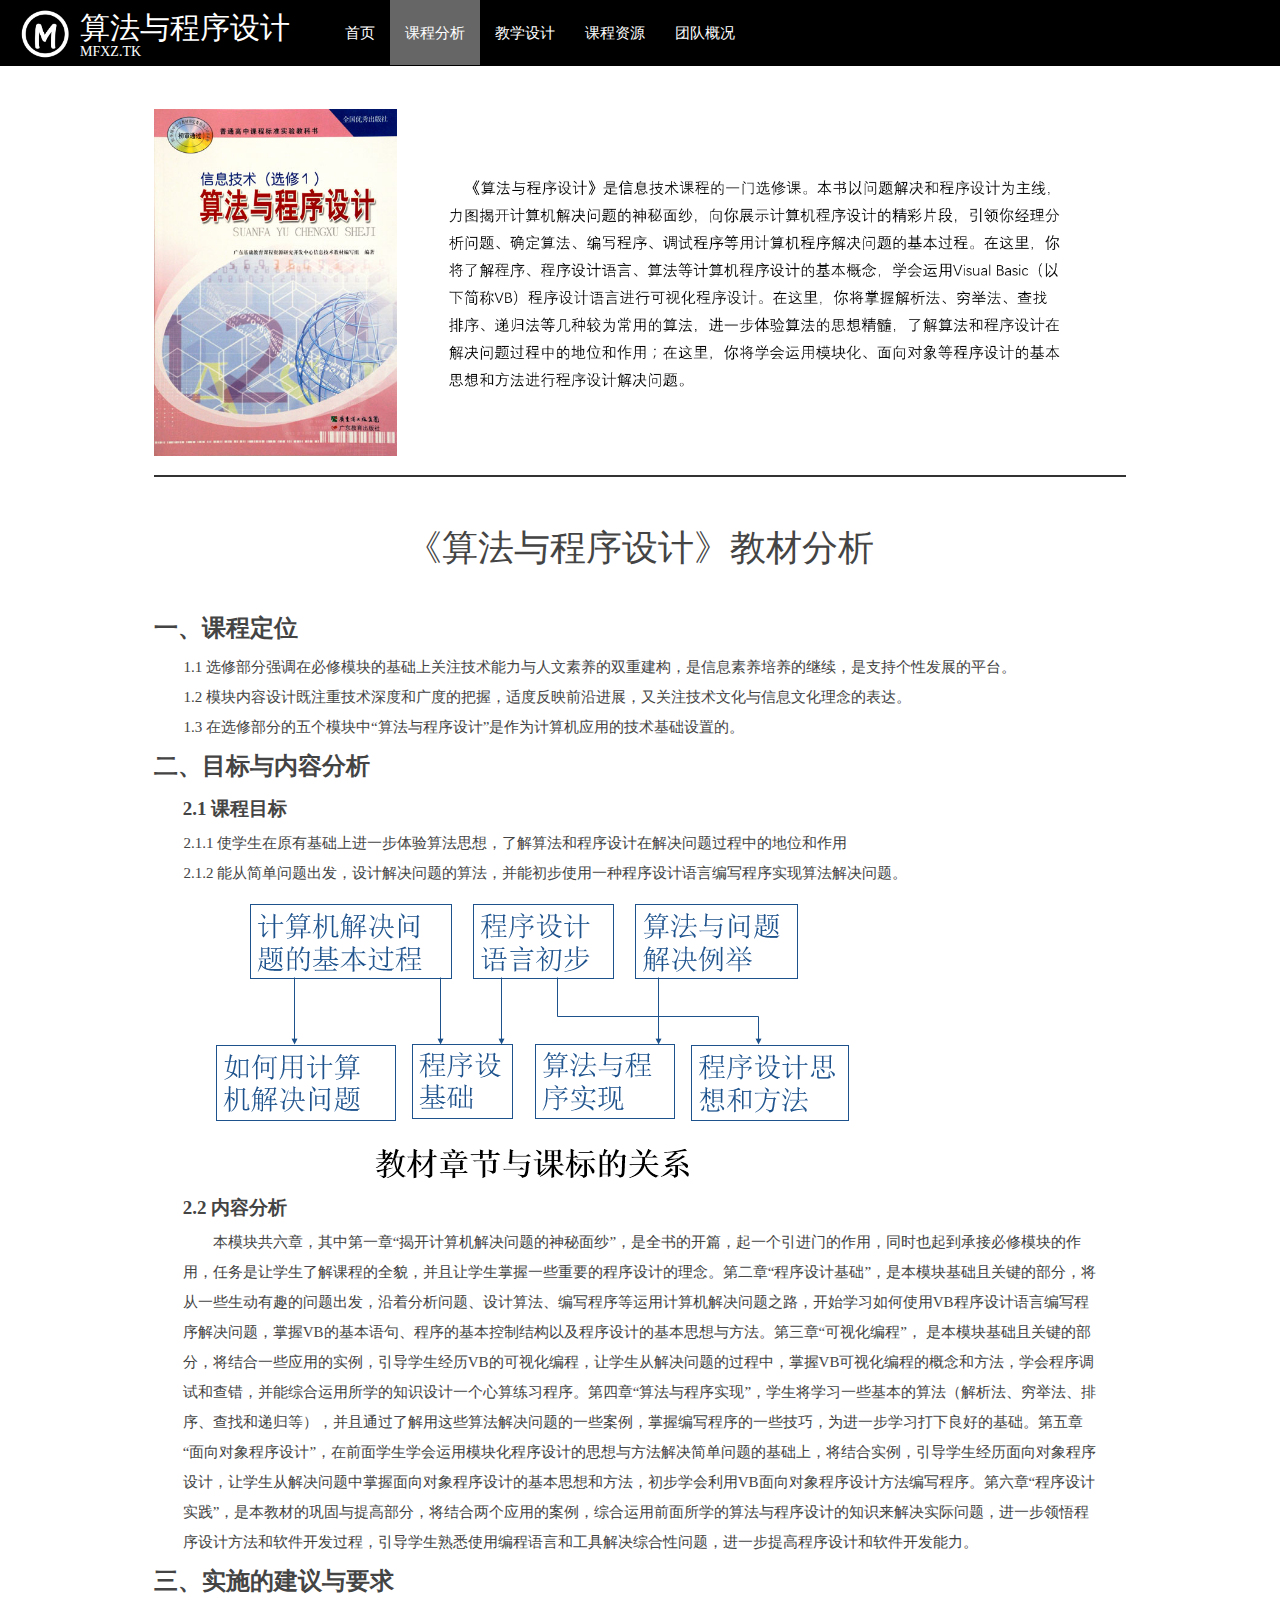
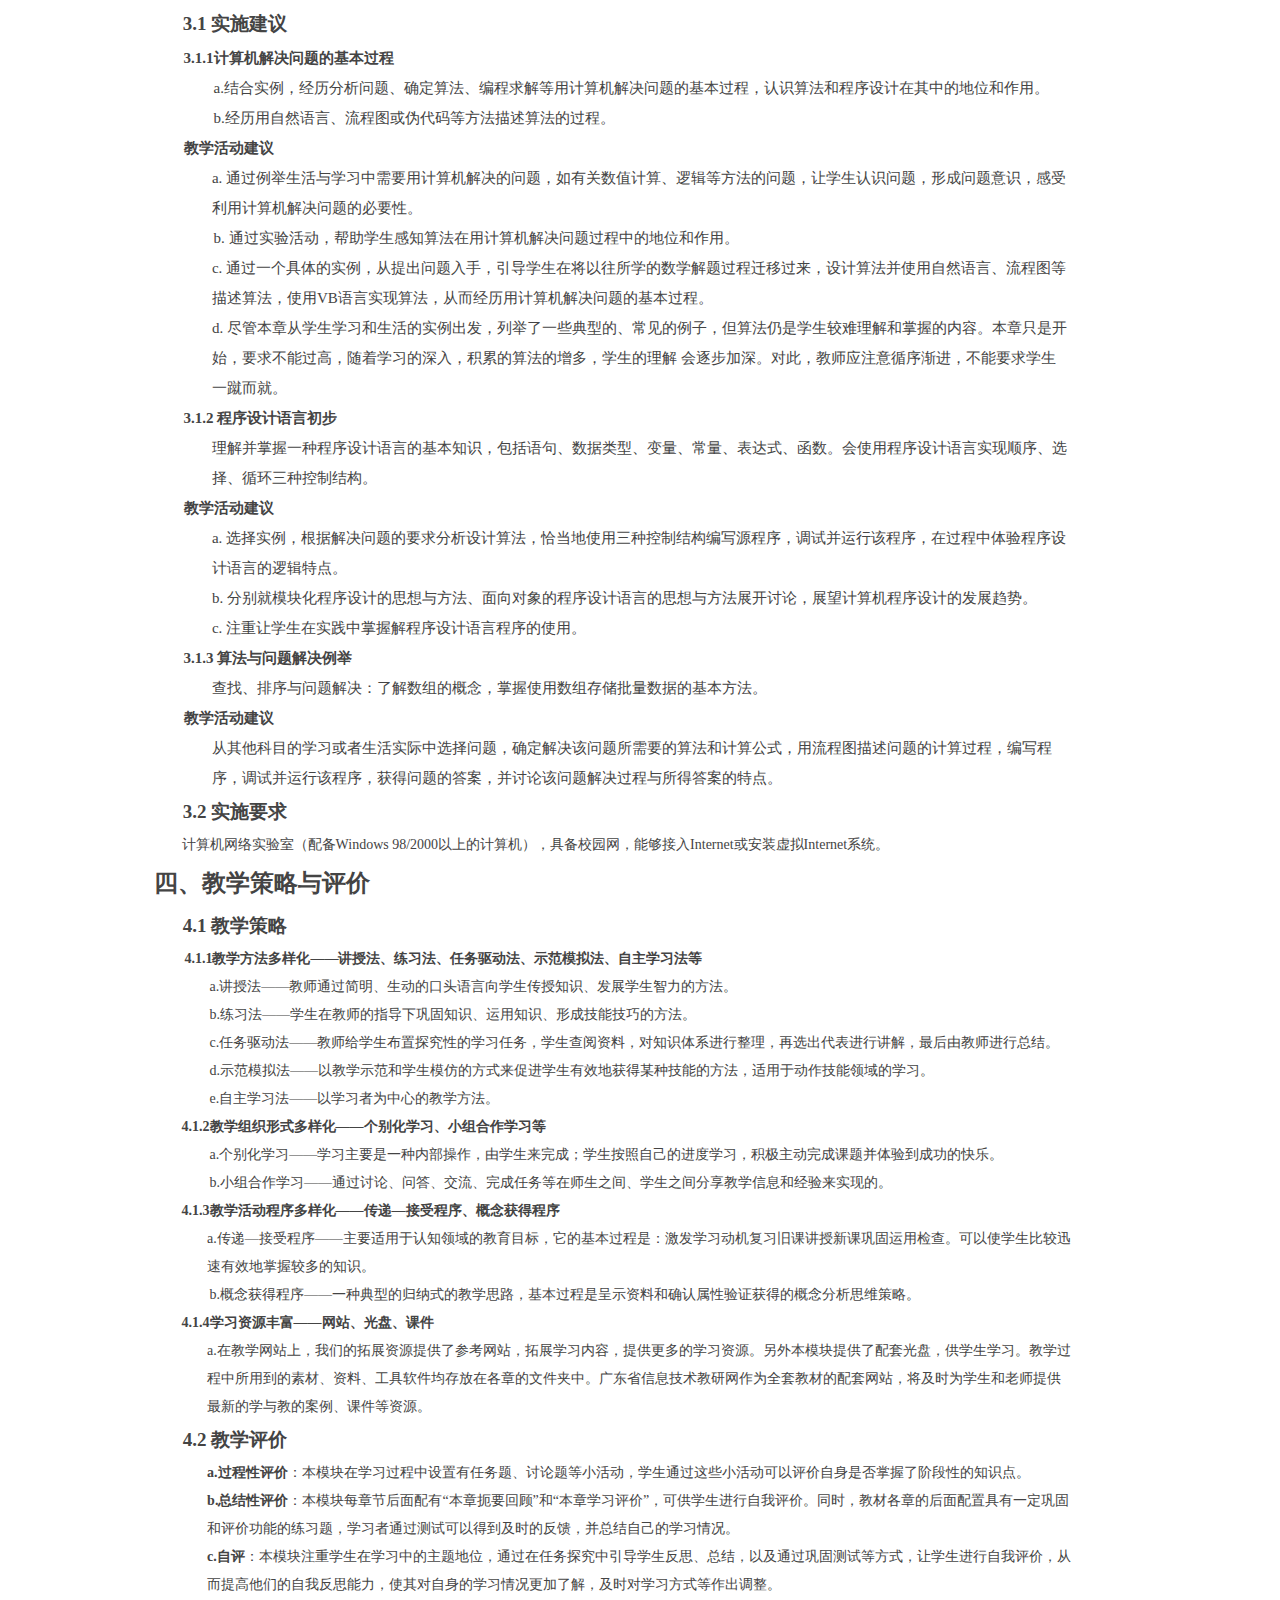
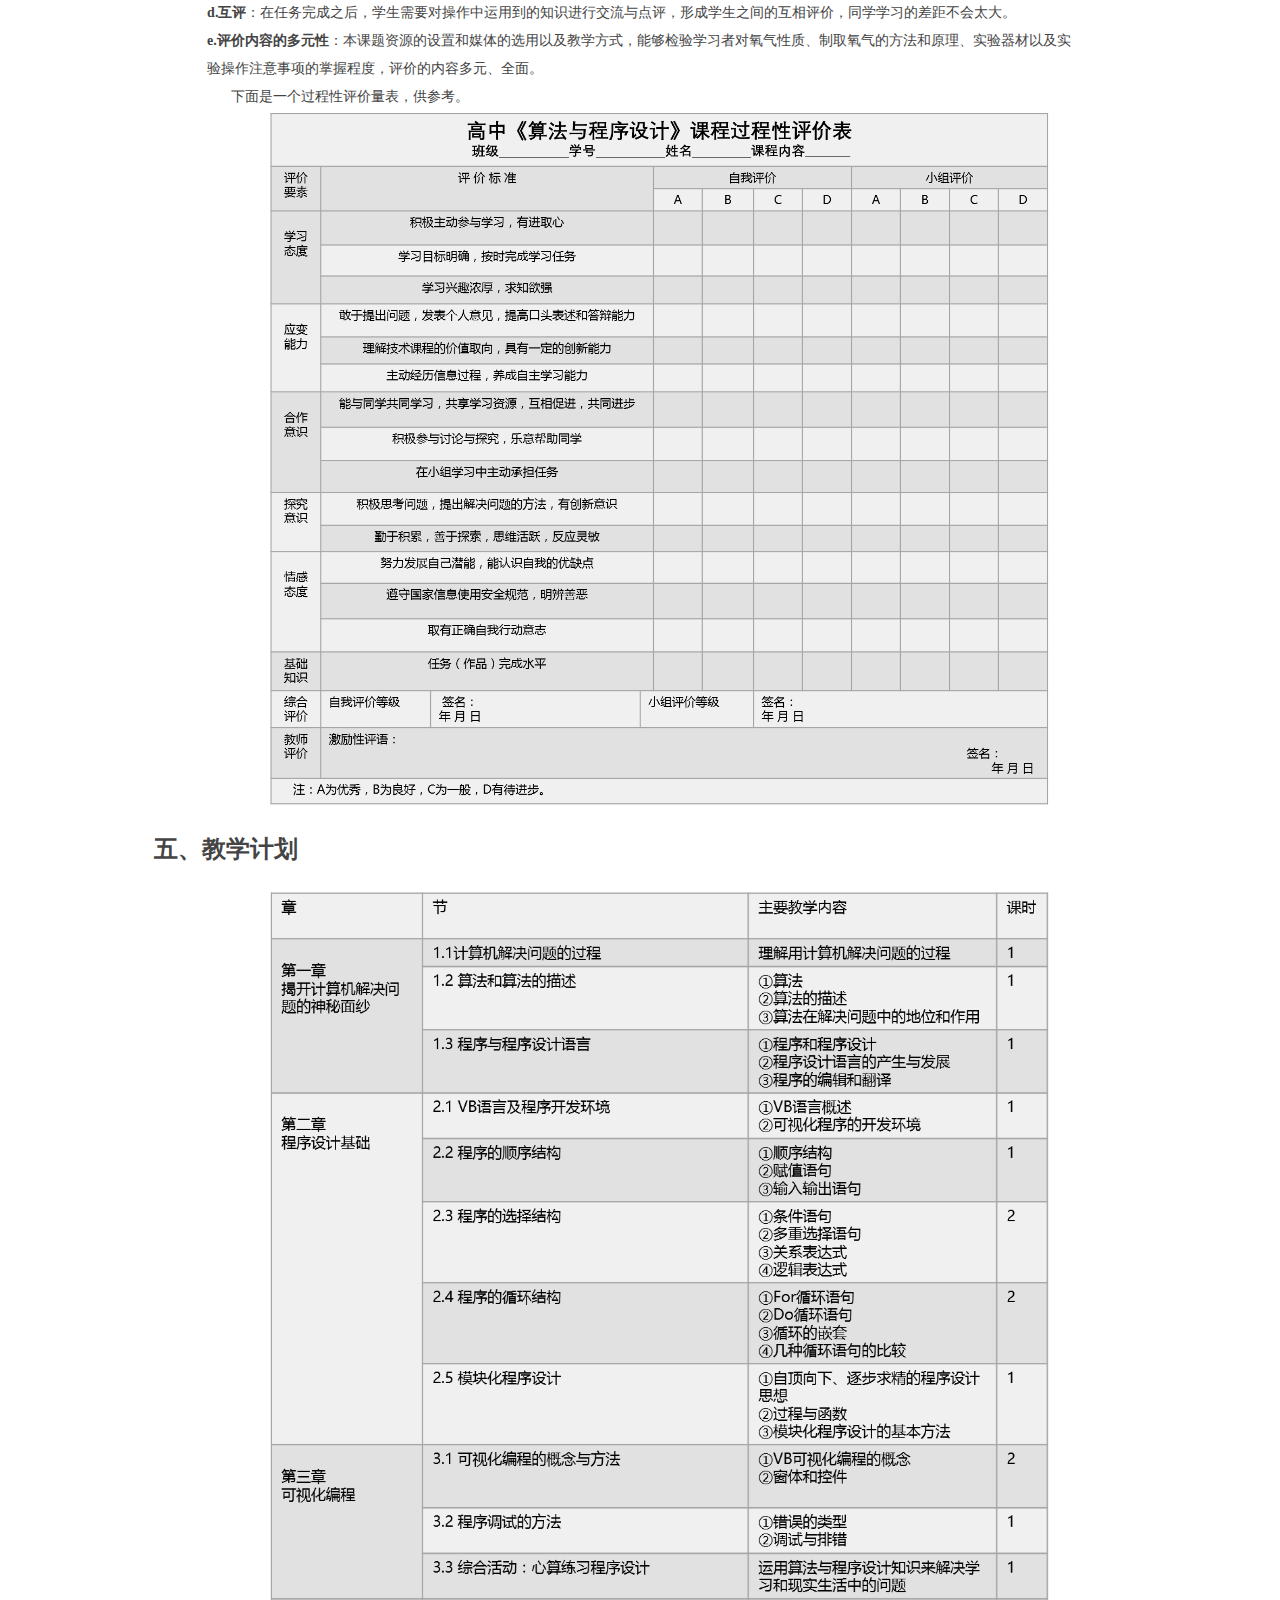
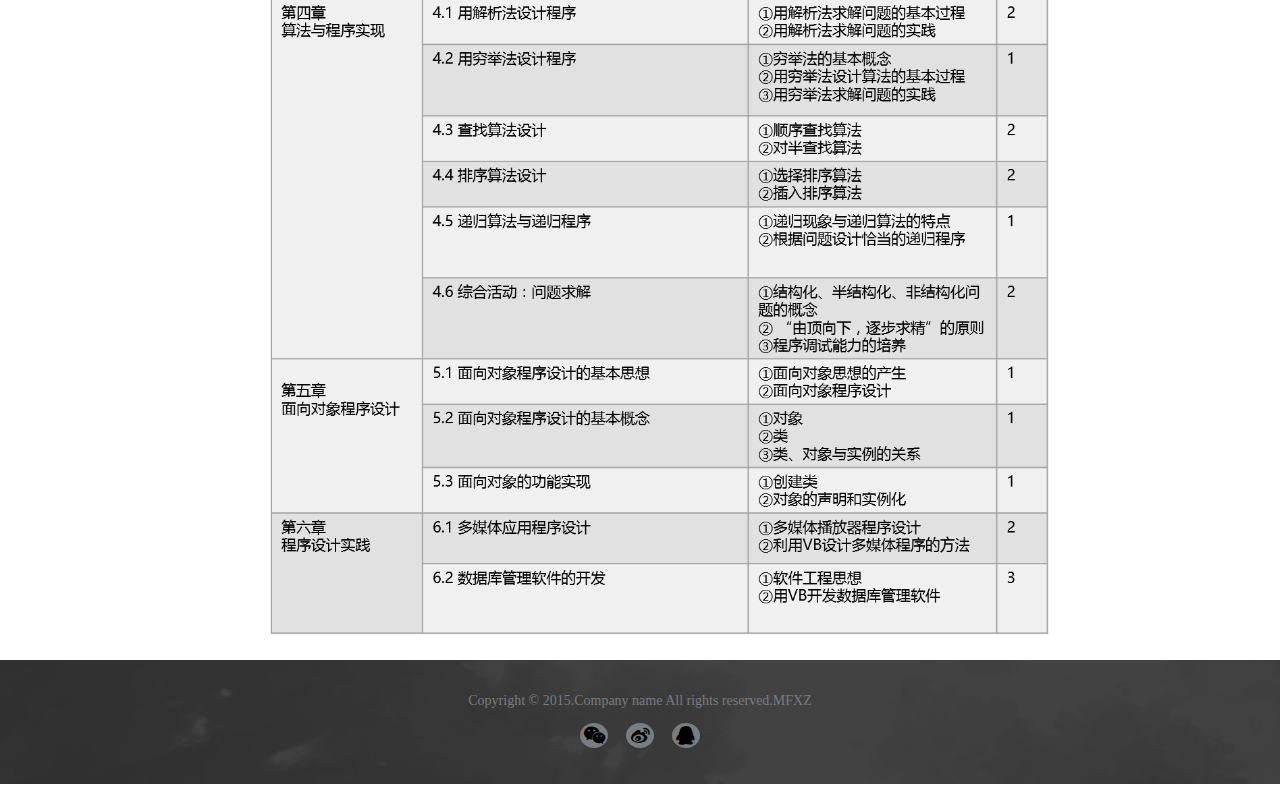
==== commit 2cd0dc70: "version 2.0 by seve7en" ====
--- a/course_analysis.html
+++ b/course_analysis.html
@@ -14,6 +14,8 @@
     <link rel="stylesheet" type="text/css" href="css/alledit.css">
 
     <link rel="stylesheet" href="font-awesome-4.5.0/css/font-awesome.min.css">
+
+    <link rel="stylesheet" href="css/manhuatoTop.1.0.css">
 </head>
 <body>
     <nav class="navbar navbar-default navbar-fixed-top index_navbar" style="height:65px;">
@@ -29,23 +31,23 @@
                     <h5>MFXZ.TK</h5>
                 </div>
 
-                <a href="index.html" id="test" class="col-md-8 navbar_section navbar_section_first navbar_section_hide">   
+                <a href="index.html" class="col-md-8 navbar_section navbar_section_first navbar_section_hide">   
                     <h4>首页</h4>
                 </a>
 
-                <a href="course_analysis.html" id="test" class="col-md-8 navbar_section navbar_section_show">
+                <a href="course_analysis.html" class="col-md-8 navbar_section navbar_section_show">
                     <h4>课程分析</h4>
                 </a>
 
-                <a href="instruction_design.html" id="test" class="col-md-8 navbar_section navbar_section_hide">
+                <a href="instruction_design.html" class="col-md-8 navbar_section navbar_section_hide">
                     <h4>教学设计</h4>
                 </a>
 
-                <a href="course_resource.html" id="test" class="col-md-8 navbar_section navbar_section_hide">
+                <a href="course_resource.html" class="col-md-8 navbar_section navbar_section_hide">
                     <h4>课程资源</h4>
                 </a>
 
-                <a class="col-md-8 navbar_section navbar_section_hide">
+                <a href="team_introduction.html" class="col-md-8 navbar_section navbar_section_hide">
                     <h4>团队概况</h4>
                 </a>
 
@@ -54,24 +56,116 @@
     </div>
     </nav>
 
-    <div class="course_a_header" style="width:auto;height:auto;margin:7% 12% 2%;border:2px solid">
-    	<img src="images/event_03.jpg" style="width:30% ;margin:4% 0">
-    	<img src="images/banner_slide_03.jpg" style="width:65%; margin:4% 0">
-    </div>
-
-    <div class="course_a_content" style="width:auto;color:#444444;height:500px;margin:2% 12%;border:2px solid">
-    	<h1 style="padding-top:2%;text-align:center">下面这里就是显示课程分析的内容部分</h1>
+    <div class="course_a_header" style="width:auto;height:auto;margin:7% 12% 2%;border-bottom: 2px solid">
+    	<img src="images/ca_header.jpg" style="width:25% ;margin:2% 0">
+    	<img src="images/ca_header1.png" style="width:65%; margin:6% 4%">
+    </div>
+
+    <div class="course_a_content" style="width:auto;color:#444444;height:auto;margin:2% 12%">
+    	<h1 style="padding-top:1%;text-align:center">《算法与程序设计》教材分析</h1>
         <br>
-    	<p><h5>一、课程分析：信息技术 这是h5的字号</h5></p>
-    	<p><h5>二、课程分析：信息技术 这是h5的字号</h5></p>
-    	<p><h5>三、课程分析：信息技术 这是h5的字号</h5></p>
-    	<p><h5>四、课程分析：信息技术 这是h5的字号</h5></p>
-    	<p><h5>五、课程分析：信息技术 这是h5的字号</h5></p>
-        <p><h5>一、课程分析：信息技术 这是h5的字号</h5></p>
-        <p><h5>二、课程分析：信息技术 这是h5的字号</h5></p>
-        <p><h5>三、课程分析：信息技术 这是h5的字号</h5></p>
-        <p><h5>四、课程分析：信息技术 这是h5的字号</h5></p>
-        <p><h5>五、课程分析：信息技术 这是h5的字号</h5></p>
+
+        <!--one-->
+        <div class="section_one">
+            <h3 class="level_1">一、课程定位</h3>
+            <div class="level_content">
+                <h5>1.1 选修部分强调在必修模块的基础上关注技术能力与人文素养的双重建构，是信息素养培养的继续，是支持个性发展的平台。</h5>
+                <h5>1.2 模块内容设计既注重技术深度和广度的把握，适度反映前沿进展，又关注技术文化与信息文化理念的表达。</h5>
+                <h5>1.3 在选修部分的五个模块中“算法与程序设计”是作为计算机应用的技术基础设置的。</h5>
+            </div>
+        </div>
+
+        <!--two-->
+        <div class="section_two">
+            <h3 class="level_1">二、目标与内容分析</h3>
+                <h4 class="level_2">2.1 课程目标</h4>
+                    <div class="level_content">
+                        <h5>2.1.1 使学生在原有基础上进一步体验算法思想，了解算法和程序设计在解决问题过程中的地位和作用</h5>
+                        <h5>2.1.2 能从简单问题出发，设计解决问题的算法，并能初步使用一种程序设计语言编写程序实现算法解决问题。</h5>
+                        <img src="images/教材章节.png" style="margin-left: 5%">
+                    </div>
+
+                <h4 class="level_2">2.2 内容分析</h4>
+                    <div class="level_content">
+                        <h5 style="padding:0 3%">本模块共六章，其中第一章“揭开计算机解决问题的神秘面纱”，是全书的开篇，起一个引进门的作用，同时也起到承接必修模块的作用，任务是让学生了解课程的全貌，并且让学生掌握一些重要的程序设计的理念。第二章“程序设计基础”，是本模块基础且关键的部分，将从一些生动有趣的问题出发，沿着分析问题、设计算法、编写程序等运用计算机解决问题之路，开始学习如何使用VB程序设计语言编写程序解决问题，掌握VB的基本语句、程序的基本控制结构以及程序设计的基本思想与方法。第三章“可视化编程”， 是本模块基础且关键的部分，将结合一些应用的实例，引导学生经历VB的可视化编程，让学生从解决问题的过程中，掌握VB可视化编程的概念和方法，学会程序调试和查错，并能综合运用所学的知识设计一个心算练习程序。第四章“算法与程序实现”，学生将学习一些基本的算法（解析法、穷举法、排序、查找和递归等），并且通过了解用这些算法解决问题的一些案例，掌握编写程序的一些技巧，为进一步学习打下良好的基础。第五章“面向对象程序设计”，在前面学生学会运用模块化程序设计的思想与方法解决简单问题的基础上，将结合实例，引导学生经历面向对象程序设计，让学生从解决问题中掌握面向对象程序设计的基本思想和方法，初步学会利用VB面向对象程序设计方法编写程序。第六章“程序设计实践”，是本教材的巩固与提高部分，将结合两个应用的案例，综合运用前面所学的算法与程序设计的知识来解决实际问题，进一步领悟程序设计方法和软件开发过程，引导学生熟悉使用编程语言和工具解决综合性问题，进一步提高程序设计和软件开发能力。</h5>
+                    </div>
+                    
+        </div>
+
+        <!--three-->
+        <div class="section_three">
+            <h3 class="level_1">三、实施的建议与要求</h3>
+                <h4 class="level_2">3.1 实施建议</h4>
+                    <div class="level_content">
+                        <h5 class="level_3">3.1.1计算机解决问题的基本过程</h5>
+                        <h5 style="text-indent: 4em">a.结合实例，经历分析问题、确定算法、编程求解等用计算机解决问题的基本过程，认识算法和程序设计在其中的地位和作用。</h5>
+                        <h5 style="text-indent: 4em">b.经历用自然语言、流程图或伪代码等方法描述算法的过程。</h5>
+                        <h5 style="text-indent: 2em"><b>教学活动建议</b></h5>
+                        <h5 style="padding:0 6%;text-indent: 0">a. 通过例举生活与学习中需要用计算机解决的问题，如有关数值计算、逻辑等方法的问题，让学生认识问题，形成问题意识，感受利用计算机解决问题的必要性。</h5>
+                        <h5 style="text-indent: 4em">b. 通过实验活动，帮助学生感知算法在用计算机解决问题过程中的地位和作用。</h5>
+                        <h5 style="padding:0 6%;text-indent: 0">c. 通过一个具体的实例，从提出问题入手，引导学生在将以往所学的数学解题过程迁移过来，设计算法并使用自然语言、流程图等描述算法，使用VB语言实现算法，从而经历用计算机解决问题的基本过程。</h5>
+                        <h5 style="padding:0 6%;text-indent: 0">d. 尽管本章从学生学习和生活的实例出发，列举了一些典型的、常见的例子，但算法仍是学生较难理解和掌握的内容。本章只是开始，要求不能过高，随着学习的深入，积累的算法的增多，学生的理解 会逐步加深。对此，教师应注意循序渐进，不能要求学生一蹴而就。</h5>
+
+                        <h5 class="level_3">3.1.2 程序设计语言初步</h5>
+                            <h5 style="padding:0 6%;text-indent: 0">理解并掌握一种程序设计语言的基本知识，包括语句、数据类型、变量、常量、表达式、函数。会使用程序设计语言实现顺序、选择、循环三种控制结构。</h5>
+                            <h5 style="text-indent: 2em"><b>教学活动建议</b></h5>
+                                <h5 style="padding:0 6%;text-indent: 0">a. 选择实例，根据解决问题的要求分析设计算法，恰当地使用三种控制结构编写源程序，调试并运行该程序，在过程中体验程序设计语言的逻辑特点。</h5>
+                                <h5 style="padding:0 6%;text-indent: 0">b. 分别就模块化程序设计的思想与方法、面向对象的程序设计语言的思想与方法展开讨论，展望计算机程序设计的发展趋势。</h5>
+                                <h5 style="padding:0 6%;text-indent: 0">c. 注重让学生在实践中掌握解程序设计语言程序的使用。</h5>  
+
+                        <h5 class="level_3">3.1.3 算法与问题解决例举</h5>
+                        <h5 style="padding:0 6%;text-indent: 0">查找、排序与问题解决：了解数组的概念，掌握使用数组存储批量数据的基本方法。</h5>
+                        <h5 style="text-indent: 2em"><b>教学活动建议</b></h5>
+                            <h5 style="padding:0 6%;text-indent: 0">从其他科目的学习或者生活实际中选择问题，确定解决该问题所需要的算法和计算公式，用流程图描述问题的计算过程，编写程序，调试并运行该程序，获得问题的答案，并讨论该问题解决过程与所得答案的特点。</h5>
+                    </div>
+
+                <h4 class="level_2">3.2 实施要求</h4>
+                <h5 style="text-indent:2em">计算机网络实验室（配备Windows 98/2000以上的计算机），具备校园网，能够接入Internet或安装虚拟Internet系统。</h5>
+        </div>
+
+        <!--four-->
+        <div class="section_four">
+            <h3 class="level_1">四、教学策略与评价</h3>
+                <h4 class="level_2">4.1 教学策略</h4>
+                    <h5 style="text-indent: 2.2em" class="level_3">4.1.1教学方法多样化——讲授法、练习法、任务驱动法、示范模拟法、自主学习法等
+                    </h5>
+                        <h5 style="text-indent: 4em">a.讲授法——教师通过简明、生动的口头语言向学生传授知识、发展学生智力的方法。</h5>
+                        <h5 style="text-indent: 4em">b.练习法——学生在教师的指导下巩固知识、运用知识、形成技能技巧的方法。</h5>
+                        <h5 style="text-indent: 4em">c.任务驱动法——教师给学生布置探究性的学习任务，学生查阅资料，对知识体系进行整理，再选出代表进行讲解，最后由教师进行总结。</h5>
+                        <h5 style="text-indent: 4em">d.示范模拟法——以教学示范和学生模仿的方式来促进学生有效地获得某种技能的方法，适用于动作技能领域的学习。</h5>
+                        <h5 style="text-indent: 4em">e.自主学习法——以学习者为中心的教学方法。</h5>
+
+                    <h5 style="text-indent: 2em" class="level_3">4.1.2教学组织形式多样化——个别化学习、小组合作学习等
+                    </h5>
+                        <h5 style="text-indent: 4em">a.个别化学习——学习主要是一种内部操作，由学生来完成；学生按照自己的进度学习，积极主动完成课题并体验到成功的快乐。</h5>
+                        <h5 style="text-indent: 4em">b.小组合作学习——通过讨论、问答、交流、完成任务等在师生之间、学生之间分享教学信息和经验来实现的。</h5>
+
+                    <h5 style="text-indent: 2em" class="level_3">4.1.3教学活动程序多样化——传递—接受程序、概念获得程序
+                    </h5>
+                        <h5 style="padding:0 5.5%;text-indent: 0">a.传递—接受程序——主要适用于认知领域的教育目标，它的基本过程是：激发学习动机复习旧课讲授新课巩固运用检查。可以使学生比较迅速有效地掌握较多的知识。</h5>
+                        <h5 style="text-indent: 4em">b.概念获得程序——一种典型的归纳式的教学思路，基本过程是呈示资料和确认属性验证获得的概念分析思维策略。</h5>
+
+                    <h5 style="text-indent: 2em" class="level_3">4.1.4学习资源丰富——网站、光盘、课件
+                    </h5>
+                        <h5 style="padding:0 5.5%;text-indent: 0">a.在教学网站上，我们的拓展资源提供了参考网站，拓展学习内容，提供更多的学习资源。另外本模块提供了配套光盘，供学生学习。教学过程中所用到的素材、资料、工具软件均存放在各章的文件夹中。广东省信息技术教研网作为全套教材的配套网站，将及时为学生和老师提供最新的学与教的案例、课件等资源。</h5>
+                    
+
+                <h4 class="level_2">4.2 教学评价</h4>
+                    <h5 style="padding:0 5.5%"><b>a.过程性评价</b>：本模块在学习过程中设置有任务题、讨论题等小活动，学生通过这些小活动可以评价自身是否掌握了阶段性的知识点。</h5>
+                    <h5 style="padding:0 5.5%"><b>b.总结性评价</b>：本模块每章节后面配有“本章扼要回顾”和“本章学习评价”，可供学生进行自我评价。同时，教材各章的后面配置具有一定巩固和评价功能的练习题，学习者通过测试可以得到及时的反馈，并总结自己的学习情况。</h5>
+                    <h5 style="padding:0 5.5%"><b>c.自评</b>：本模块注重学生在学习中的主题地位，通过在任务探究中引导学生反思、总结，以及通过巩固测试等方式，让学生进行自我评价，从而提高他们的自我反思能力，使其对自身的学习情况更加了解，及时对学习方式等作出调整。</h5>
+                    <h5 style="padding:0 5.5%"><b>d.互评</b>：在任务完成之后，学生需要对操作中运用到的知识进行交流与点评，形成学生之间的互相评价，同学学习的差距不会太大。</h5>
+                    <h5 style="padding:0 5.5%"><b>e.评价内容的多元性</b>：本课题资源的设置和媒体的选用以及教学方式，能够检验学习者对氧气性质、制取氧气的方法和原理、实验器材以及实验操作注意事项的掌握程度，评价的内容多元、全面。</h5>
+                    <h5 style="padding:0 8%">下面是一个过程性评价量表，供参考。</h5>
+                    <img src="images/ca_one.png" style="margin-left: 12%;margin-bottom:2%" width=80%>
+                    <br>
+        </div>
+
+        <!--five-->
+        <div class="section_five">
+            <h3 class="level_1">五、教学计划</h3>
+            <img src="images/ca_two.png" style="margin-left: 12%;margin-top:2%" width=80%>
+        </div>
 
     </div>
 
@@ -91,9 +185,19 @@
             </div>
         </div>
     </div>
-
+    
+    <script src="js/jquery-1.7.1.min.js"></script>
 	<script src="js/jquery.min.js"></script>
     <script src="js/bootstrap.min.js"></script>
     <script src="js/jquery.easing.1.3.js"></script>
+    <script type="text/javascript" src="js/manhuatoTop.1.0.js"></script>
+    <script type="text/javascript">
+    $(function (){
+        $(window).manhuatoTop({
+            showHeight : 700,//设置滚动高度时显示
+            speed : 500 //返回顶部的速度以毫秒为单位
+        });
+    });
+    </script>
 </body>
 </html>--- a/css/alledit.css
+++ b/css/alledit.css
@@ -260,7 +260,7 @@
 
 		.id_select_course a:hover{
 			color:white;
-			background-color:red;
+			background-color:#666666;
 			cursor:pointer;/*将鼠标的手型变成手掌*/
 		}
 
@@ -295,7 +295,7 @@
 
 .show1{
 	color:white !important;
-	background-color: red;
+	background-color: #666666;
 }/*章节的点击样式*/
 
 
@@ -314,7 +314,7 @@
 
 
 #course_list div.cur a{
-	background-color:red !important;
+	background-color:#666666 !important;
 }
 
 
@@ -353,6 +353,232 @@
 		filter:alpha(opacity=100);
 
 	}
+
+
+
+
+
+
+
+
+
+
+
+.cr_ppt_content div{
+	display: inline-block;
+}
+
+.cr_ppt_content a{
+	font-size: 15px;
+	text-align: center;
+	color:white;
+	text-decoration:none;
+	display: block;
+	padding:0;
+	margin:0;
+	opacity:0;
+	filter:alpha(opacity=0);
+	transition:0.4s ease-out;
+	-moz-transition:0.4s ease-out;
+	-webkit-transition:0.4s ease-out;
+
+
+}
+
+	.cr_ppt_content div:hover a{
+		opacity:1;
+		filter:alpha(opacity=100);
+	}
+
+	.cr_ppt_content a:first-child{
+		margin-top:25%;
+	}
+
+
+.cr_other_title div{
+	display: inline-block;
+}
+
+.cr_other_title a{
+	font-size: 15px;
+	text-align: center;
+	color:white;
+	text-decoration:none;
+	display: block;
+	padding:0;
+	margin:0;
+	opacity:0;
+	filter:alpha(opacity=0);
+	transition:0.4s ease-out;
+	-moz-transition:0.4s ease-out;
+	-webkit-transition:0.4s ease-out;
+
+
+}
+
+	.cr_other_title div:hover a{
+		opacity:1;
+		filter:alpha(opacity=100);
+	}
+
+	.cr_other_title a:first-child{
+		margin-top:25%;
+	}
+
+
+
+
+
+/*team_introduction*/
+.ti_array{
+	display: block;
+	width:auto;
+	height:220px;
+	margin:5% 22%;
+	border:4px solid;
+}
+
+	.ti_array h1{
+		margin:0;
+		padding:0;
+		color:rgb(118,113,113) !important;
+		font-size:26px;
+	}
+
+	.ti_array h5{
+		line-height: 25px;
+		color:rgb(118,113,113) !important;
+		font-size:18px;
+	}
+
+	.ti_section_6{
+		border-color:rgb(255,230,153);
+		background-color: rgb(255,242,204);
+	}
+
+	.ti_section_5{
+		border-color:rgb(248,203,173);
+		background-color: rgb(251,229,214);
+	}	
+
+	.ti_section_4{
+		border-color:rgb(189,218,238);
+		background-color: rgb(207,226,243);
+	}
+
+	.ti_section_3{
+		border-color:rgb(197,224,180);
+		background-color: rgb(234,244,228);
+	}
+
+	.ti_section_2{
+		border-color:rgb(189,215,238);
+		background-color: rgb(232,241,249);
+	}
+
+	.ti_section_1{
+		border-color:rgb(197,224,180);
+		background-color: rgb(226,240,217);
+	}
+
+	.ti_section_7{
+		border-color:rgb(251,229,214);
+		background-color: rgb(253,242,234);
+	}
+
+.ti_img{
+	display: inline-block;
+	height: 130px;
+}
+
+
+
+/*test*/
+.ti_img_test{
+	display: block;
+	width: 800px;
+}
+
+
+
+/*course_analysis*/
+.course_a_content h1{
+	line-height: 200% ;
+	margin-top:0;
+	margin-bottom: 0;
+}
+.course_a_content h2{
+	line-height: 200% ;
+	margin-top:0;
+	margin-bottom: 0;
+}
+.course_a_content h3{
+	line-height: 200% ;
+	margin-top:0 ;
+	margin-bottom: 0;
+}
+.course_a_content h4{
+	line-height: 200% ;
+	margin-top:0 ;
+	margin-bottom: 0;
+}
+.course_a_content h5{
+	line-height: 200% ;
+	margin-top:0 ;
+	margin-bottom: 0;
+}
+ /*将所有字体上下间距取消*/
+
+
+
+.level_1{
+	font-weight: bold;
+	font-size:24px !important;
+}
+
+.level_2{
+	font-weight: bold;
+	text-indent: 1.54em;
+	font-size:19px !important;
+}
+
+.level_3{
+	font-weight: bold;
+}
+
+.section_four h5{
+	line-height: 200%;
+}
+
+.level_content h5{
+	text-indent: 2em;
+	font-size:15px !important;
+	line-height: 200%;
+}
+
+
+
+
+
+
+
+
+
+
+
+
+
+
+
+
+
+
+
+
+
+
+
+
 	
 
 
@@ -364,24 +590,3 @@
 
 
 
-
-
-
-
-
-
-
-
-
-
-	
-
-
-
-
-
-
-
-
-
-
--- a/css/manhuatoTop.1.0.css
+++ b/css/manhuatoTop.1.0.css
@@ -0,0 +1,9 @@
+*{padding:0; margin:0}
+body{height:2000px}
+#totop{position:fixed;bottom:40px;right:10px;z-index:999;width:71px; cursor:pointer; display:none;}
+*html #totop{position:absolute;cursor:pointer;right:10px; display:none;top:expression(eval(document.documentElement.scrollTop+document.documentElement.clientHeight)-112+"px")}
+#totop a{display:block;width:71px;height:54px;padding-top:0px;background:url(../images/elevator1.png) no-repeat;text-align:center;color:#888;background-position:0px -10px;
+	 transition:0.1s ease-out;
+    -moz-transition:0.1s ease-out;
+    -webkit-transition:0.1s ease-out;}
+#totop a.cur{background-position:0px -70px;text-decoration:none;color:#3a9}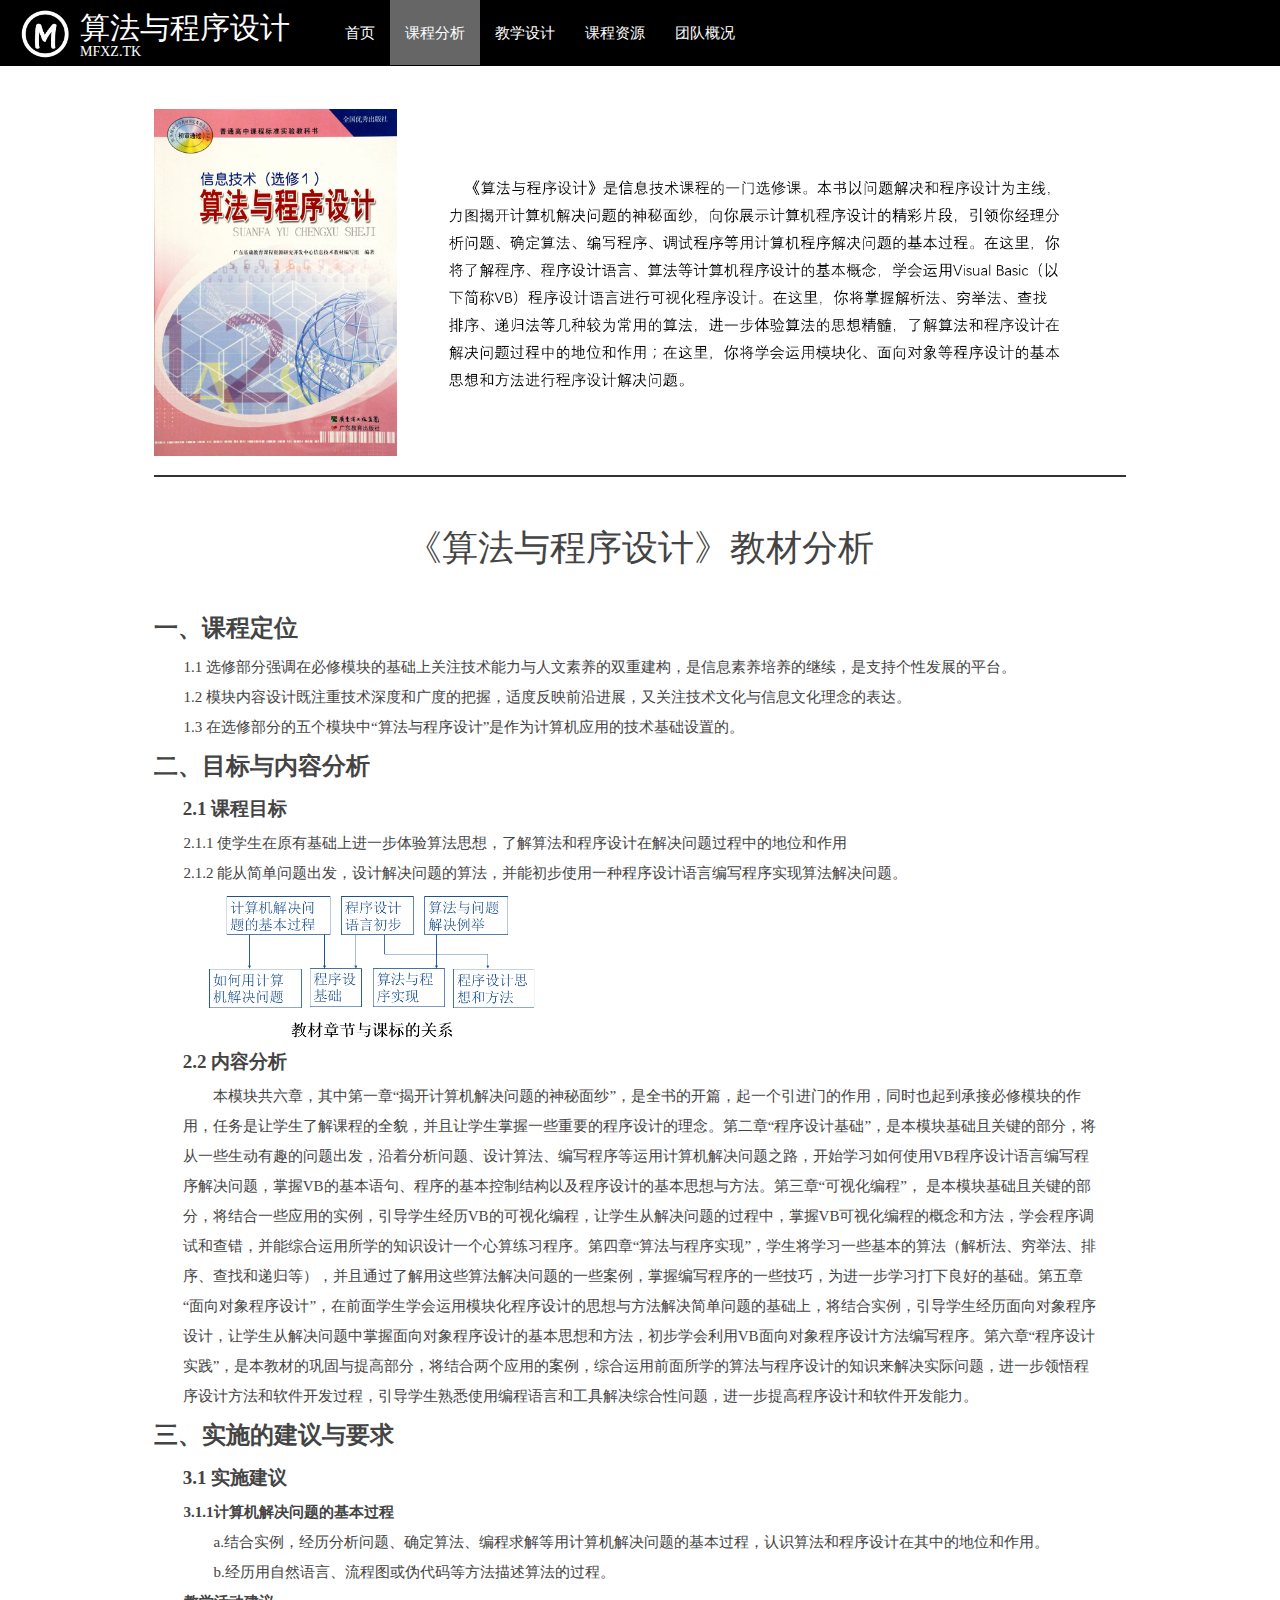
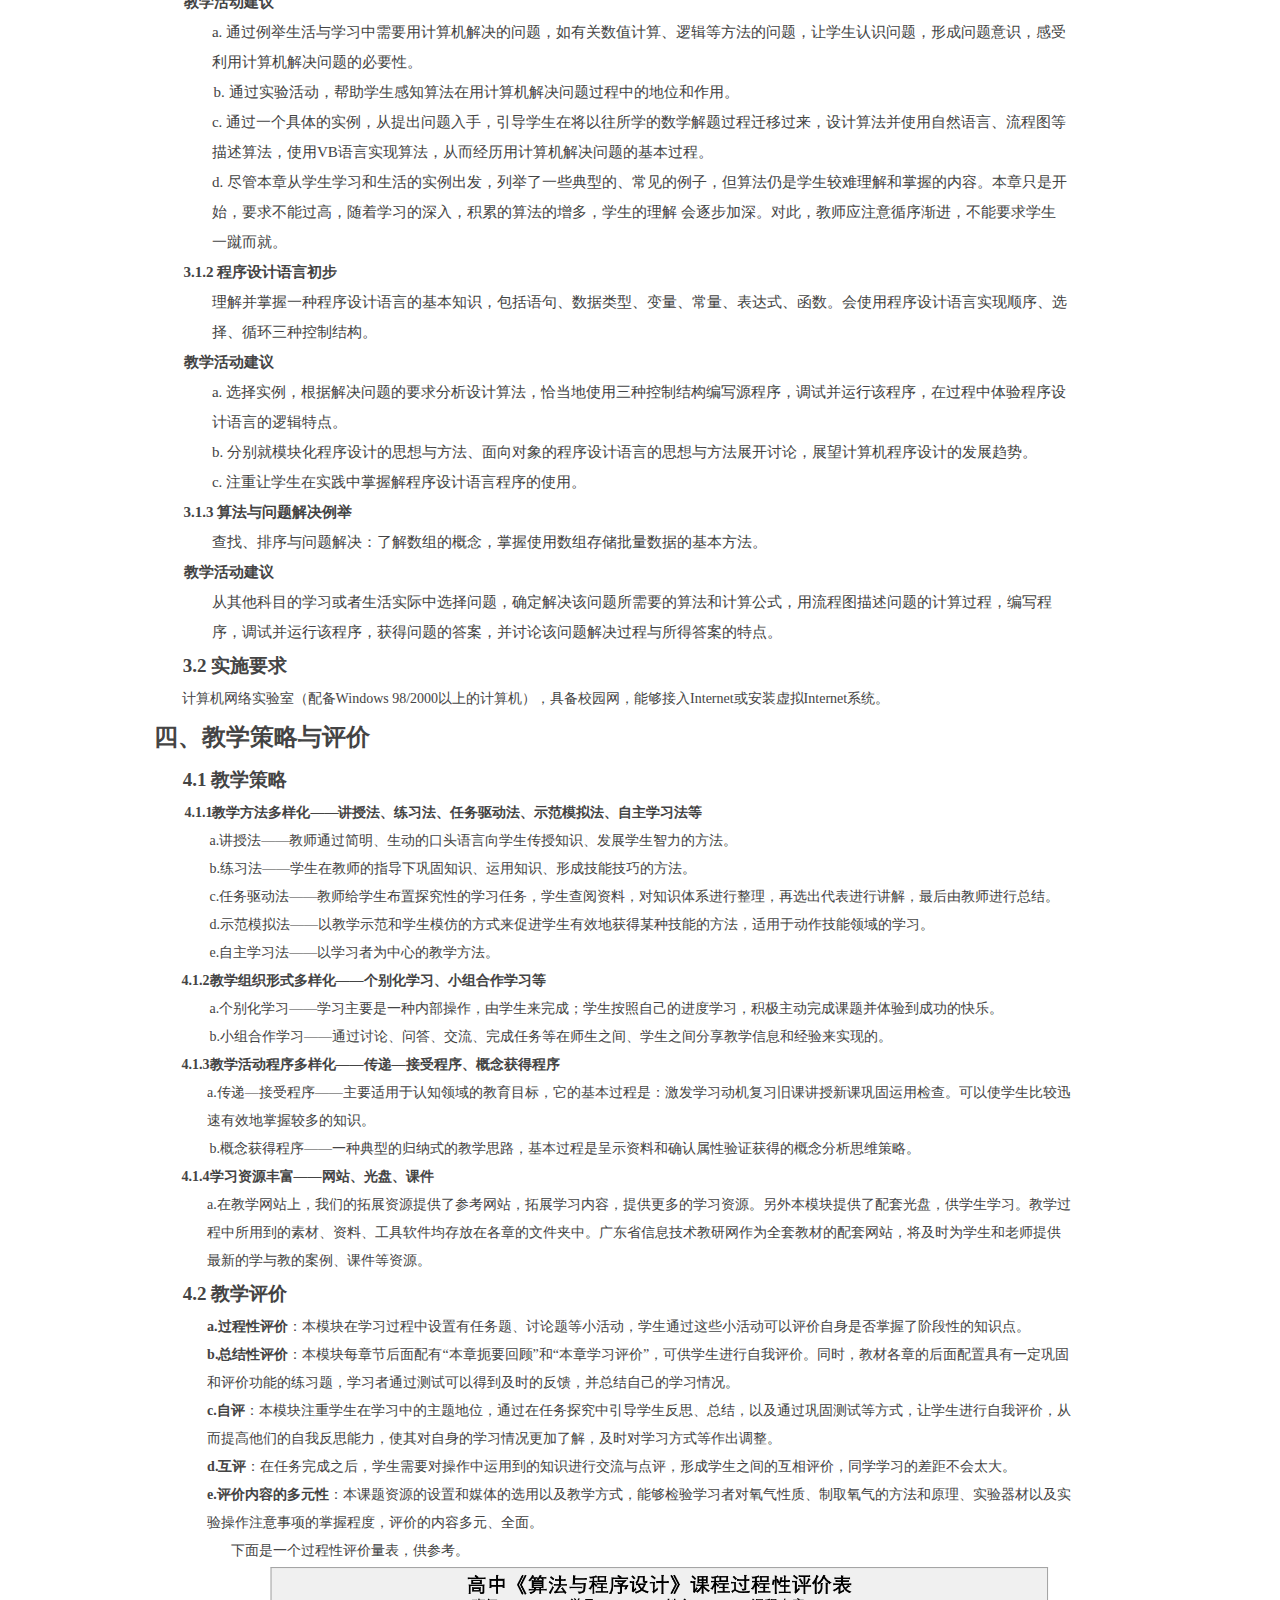
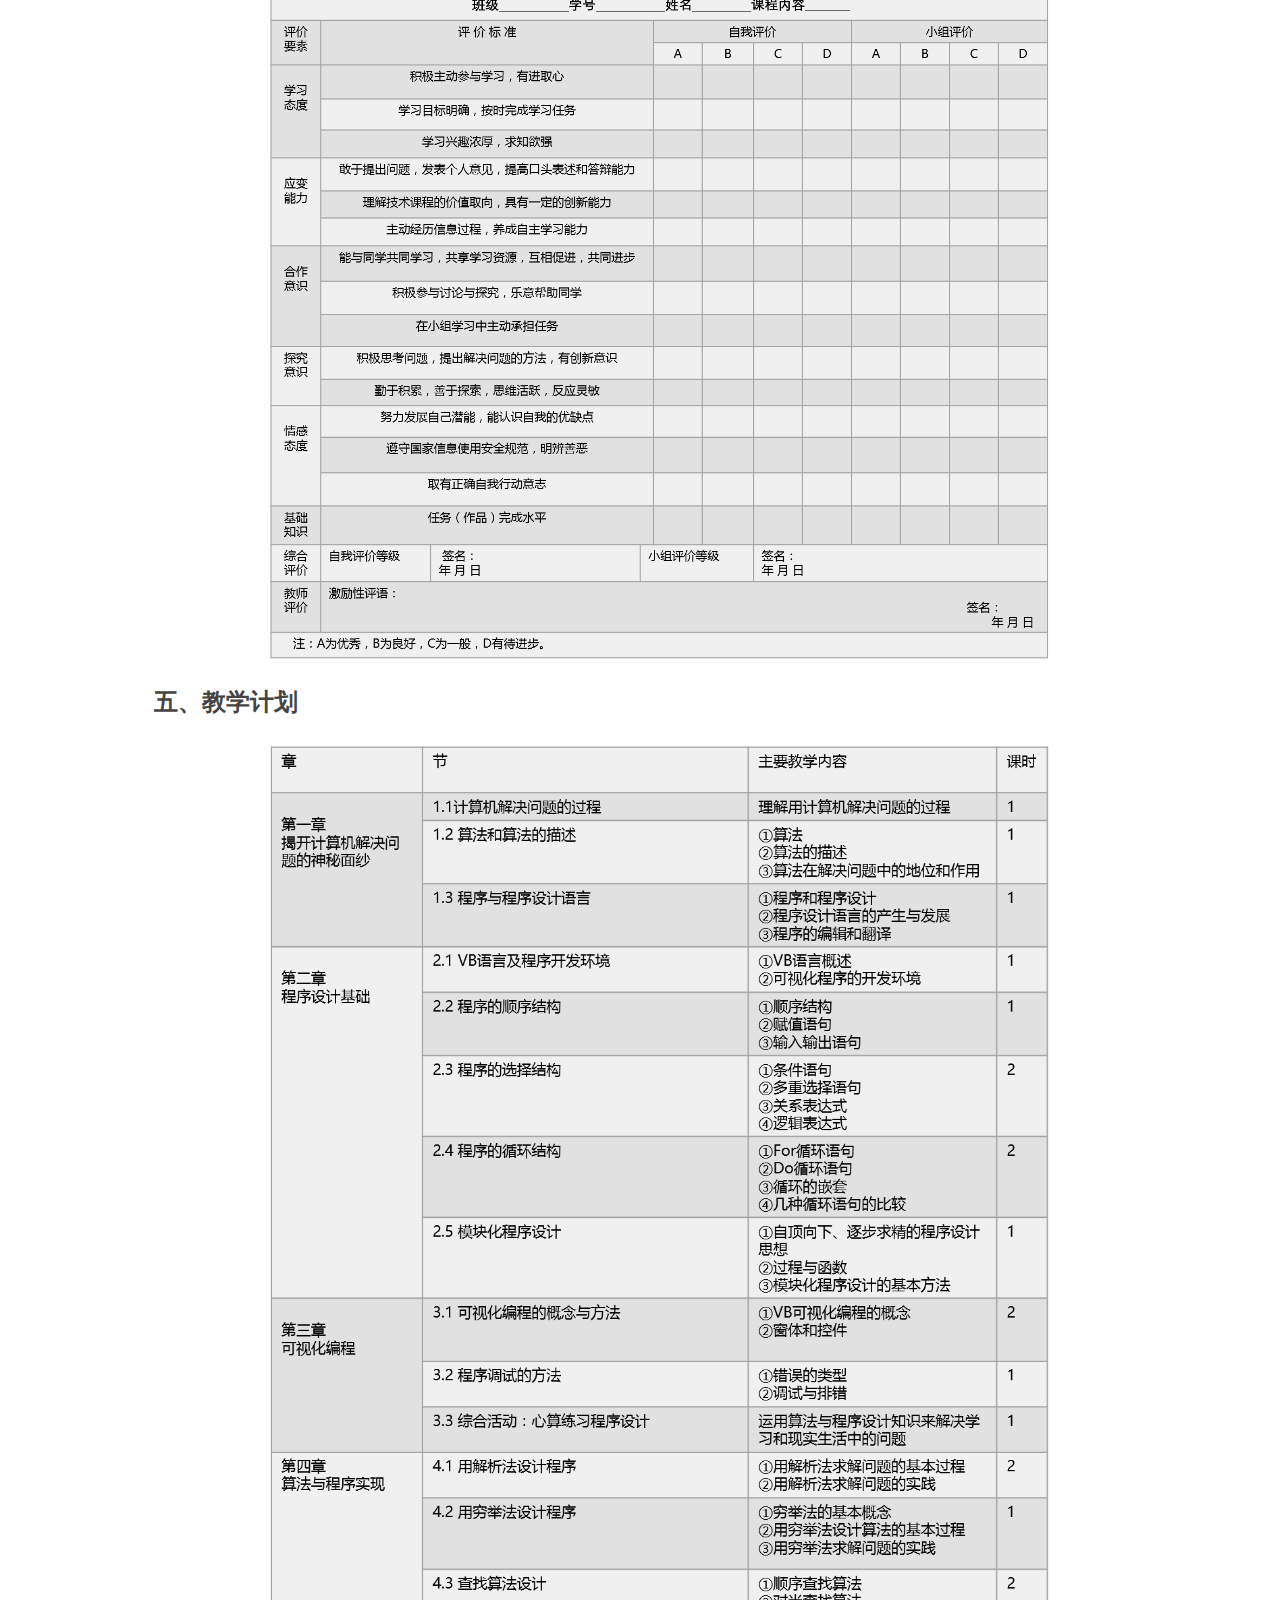
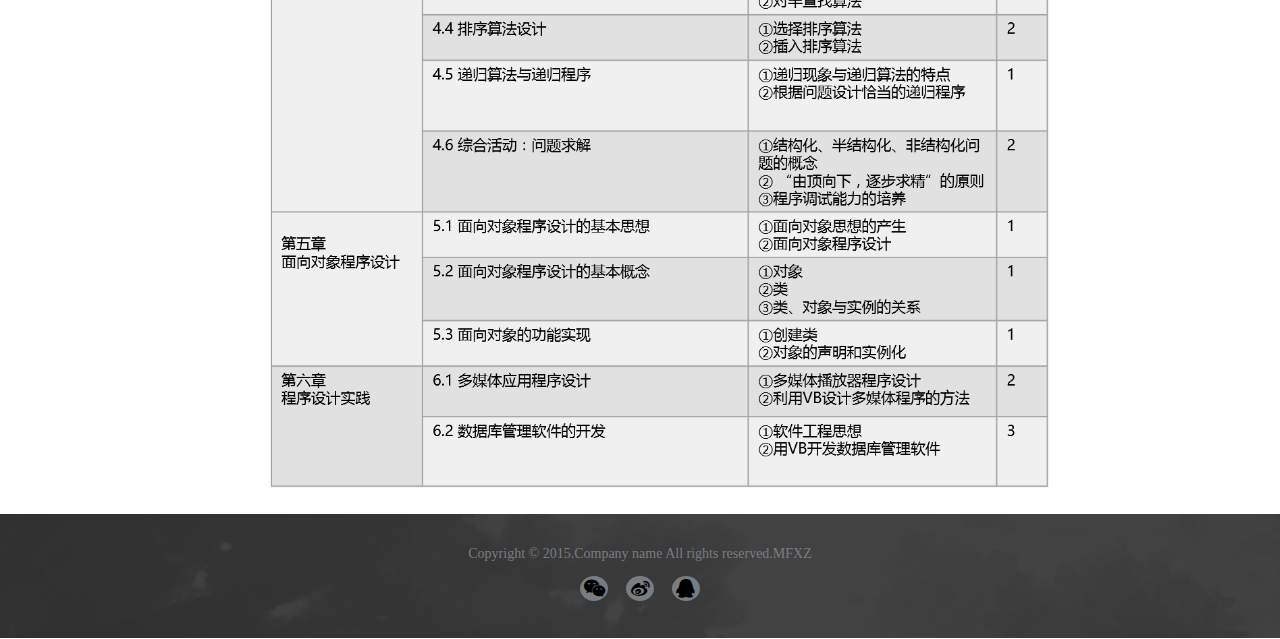
==== commit 1a890c84: "6.14" ====
--- a/course_analysis.html
+++ b/course_analysis.html
@@ -6,15 +6,10 @@
     <title>课程分析_满分小组</title>
     <meta name="description" content="" />
     <meta name="author" content="templatemo">	
-    <!-- Bootstrap -->
     <link href="css/bootstrap.min.css" rel="stylesheet">
-    <!-- Template  -->
     <link href="css/templatemo_style.css" rel="stylesheet">
-
     <link rel="stylesheet" type="text/css" href="css/alledit.css">
-
     <link rel="stylesheet" href="font-awesome-4.5.0/css/font-awesome.min.css">
-
     <link rel="stylesheet" href="css/manhuatoTop.1.0.css">
 </head>
 <body>
@@ -82,7 +77,7 @@
                     <div class="level_content">
                         <h5>2.1.1 使学生在原有基础上进一步体验算法思想，了解算法和程序设计在解决问题过程中的地位和作用</h5>
                         <h5>2.1.2 能从简单问题出发，设计解决问题的算法，并能初步使用一种程序设计语言编写程序实现算法解决问题。</h5>
-                        <img src="images/教材章节.png" style="margin-left: 5%">
+                        <img src="images/教材章节.png" style="margin-left: 5%;width: 35%" >
                     </div>
 
                 <h4 class="level_2">2.2 内容分析</h4>
--- a/css/templatemo_style.css
+++ b/css/templatemo_style.css
@@ -23,45 +23,6 @@
     text-align: center;
 }
 
-/* templatemo_mobile_menu_wap */
-
-#templatemo_mobile_menu_wap {
-    width: 50px;
-    height: 44px;
-    right: 0;
-    top: 0;
-    position: fixed;
-    z-index: 1000;
-    background: #35abd9;
-}
-#templatemo_mobile_menu_wap p#mobile_menu_btn {
-    padding-top: 10px;
-    font-size: 20px;
-    text-align: right;
-    width: 100%;
-}
-#templatemo_mobile_menu_wap p#mobile_menu_btn span {
-    color: #fff;
-}
-#templatemo_mobile_menu_wap #mobile_menu {
-    position: fixed;
-    top: 0;
-    right: 0;
-    z-index: 1000;
-    background:#e7eaef;
-    margin-top: 44px;
-    border-radius: 4px;
-}
-#templatemo_mobile_menu_wap .nav-stacked li a {
-    color: #000;
-}
-#templatemo_mobile_menu_wap .nav-stacked li:hover a {
-    background-color: #67cbf2;
-    color: #000;
-}
-#templatemo_mobile_menu_wap .nav-stacked li a.focus {
-    background-color: transparent;
-}
 /* templatemo_banner_top */
 #templatemo_banner_top {
     background: #35abd9;
--- a/css/alledit.css
+++ b/css/alledit.css
@@ -1,9 +1,6 @@
 html,body{
 	font-family: "Microsoft YaHei" !important;
 }/*全局的微软雅黑字体*/
-
-	
-
 
 /*navbar*/
 .navbar-default{
@@ -14,7 +11,6 @@
 .container_wapper{
 
 }
-
 
 .index_navbar .container {
 	margin-left: 0px;/*nav的左边距*/
@@ -202,9 +198,6 @@
 					width:100%;
 				}
 
-
-
-
 			.pic-btn{
 				height:5%;
 				width:10%;
@@ -279,11 +272,6 @@
 		width:auto;
 		text-align:left; 
 	}
-
-
-
-
-
 
 .course_hide{
 	display: none !important;
@@ -353,15 +341,6 @@
 		filter:alpha(opacity=100);
 
 	}
-
-
-
-
-
-
-
-
-
 
 
 .cr_ppt_content div{
@@ -557,36 +536,11 @@
 }
 
 
-
-
-
-
-
-
-
-
-
-
-
-
-
-
-
-
-
-
-
-
-
-
-	
-
-
-
-
-
-
-
-
-
-
+.table_a a{
+	color:black;
+	text-decoration: none;
+}
+
+	.table_a a:hover{
+		color:blue;
+	}